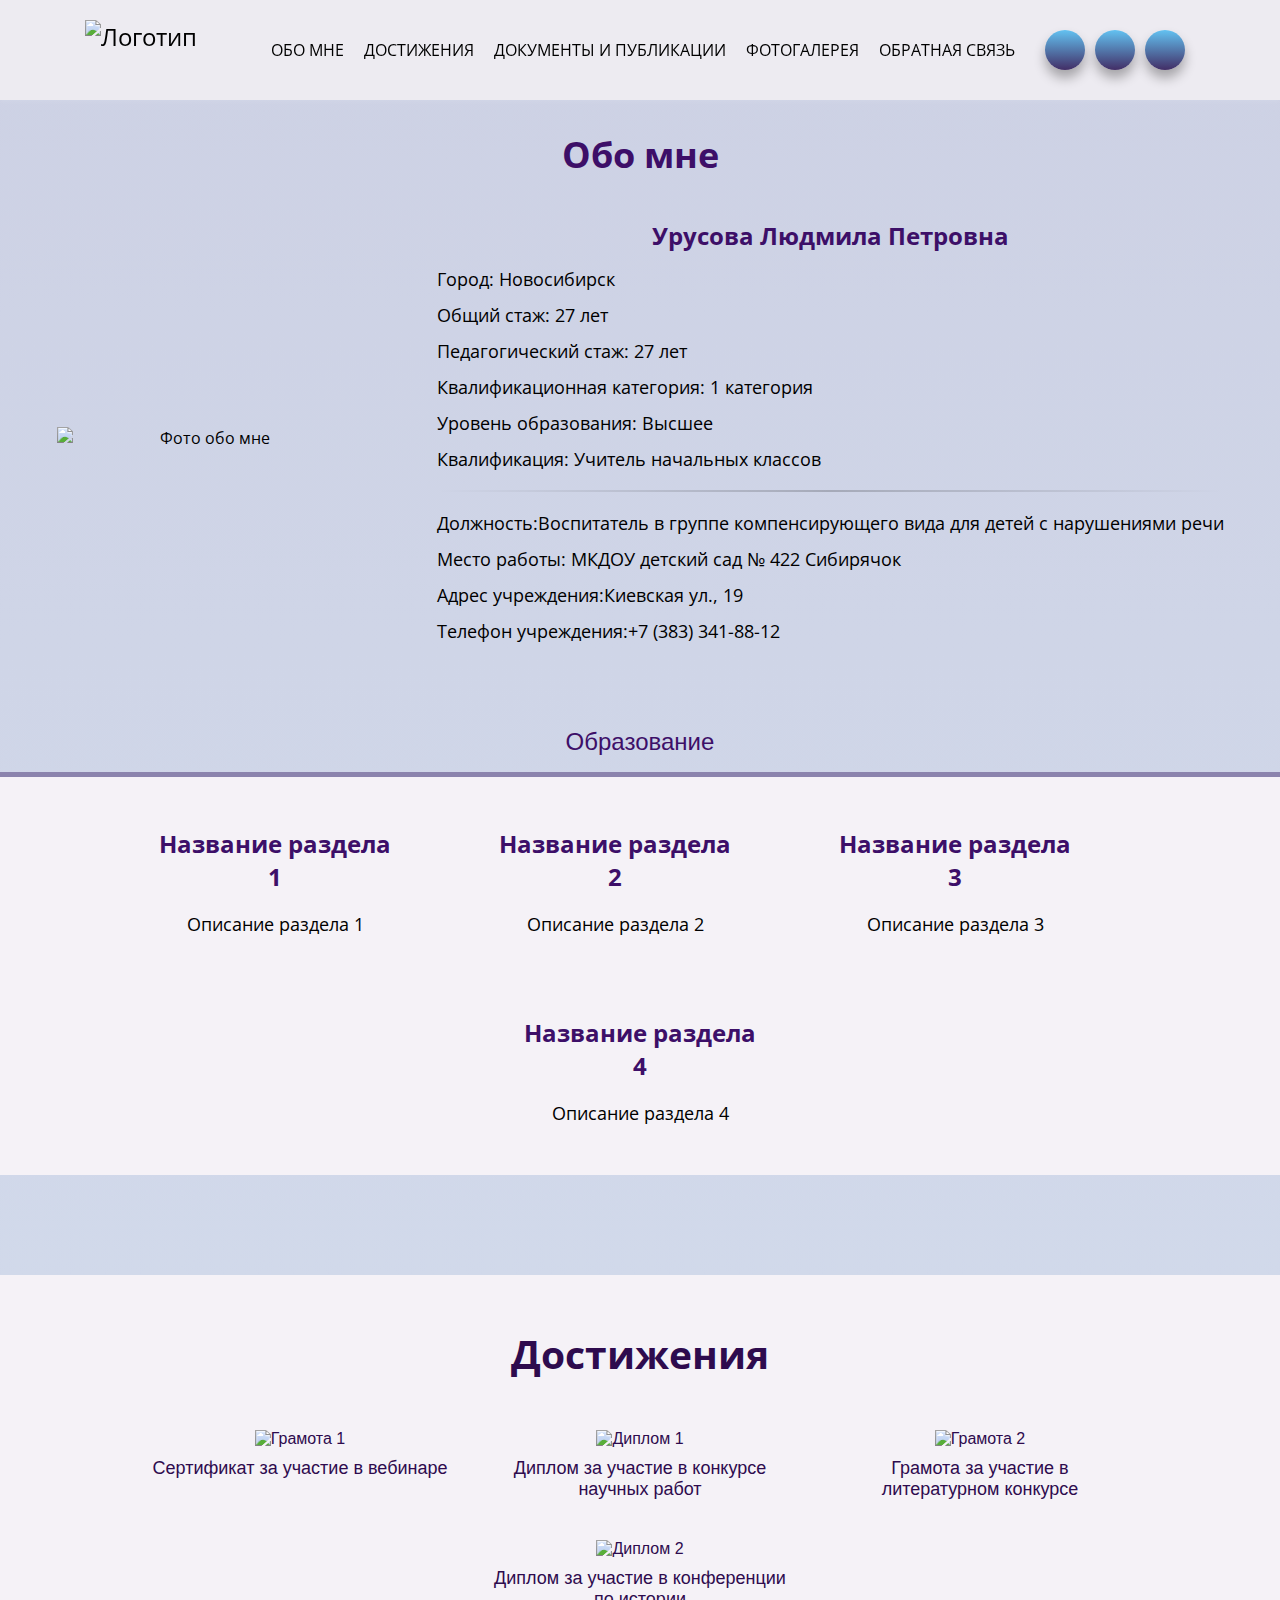
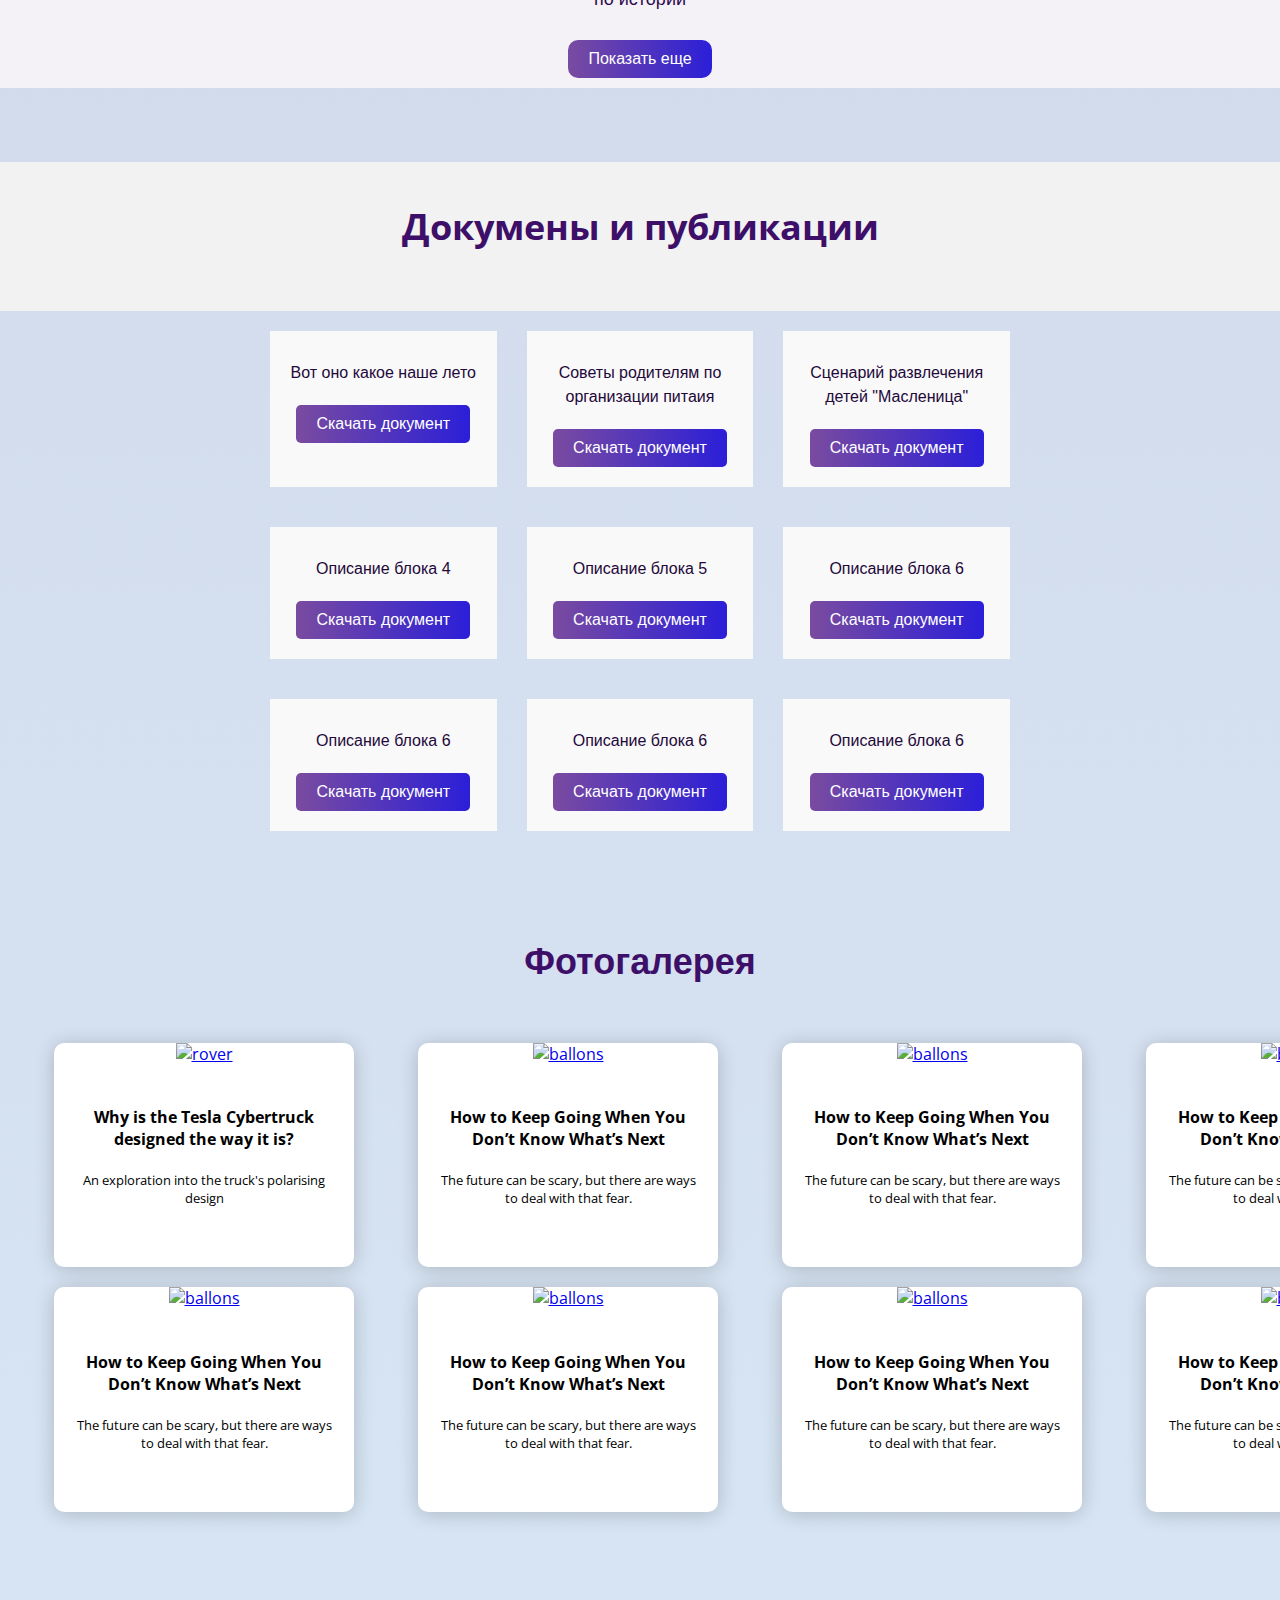
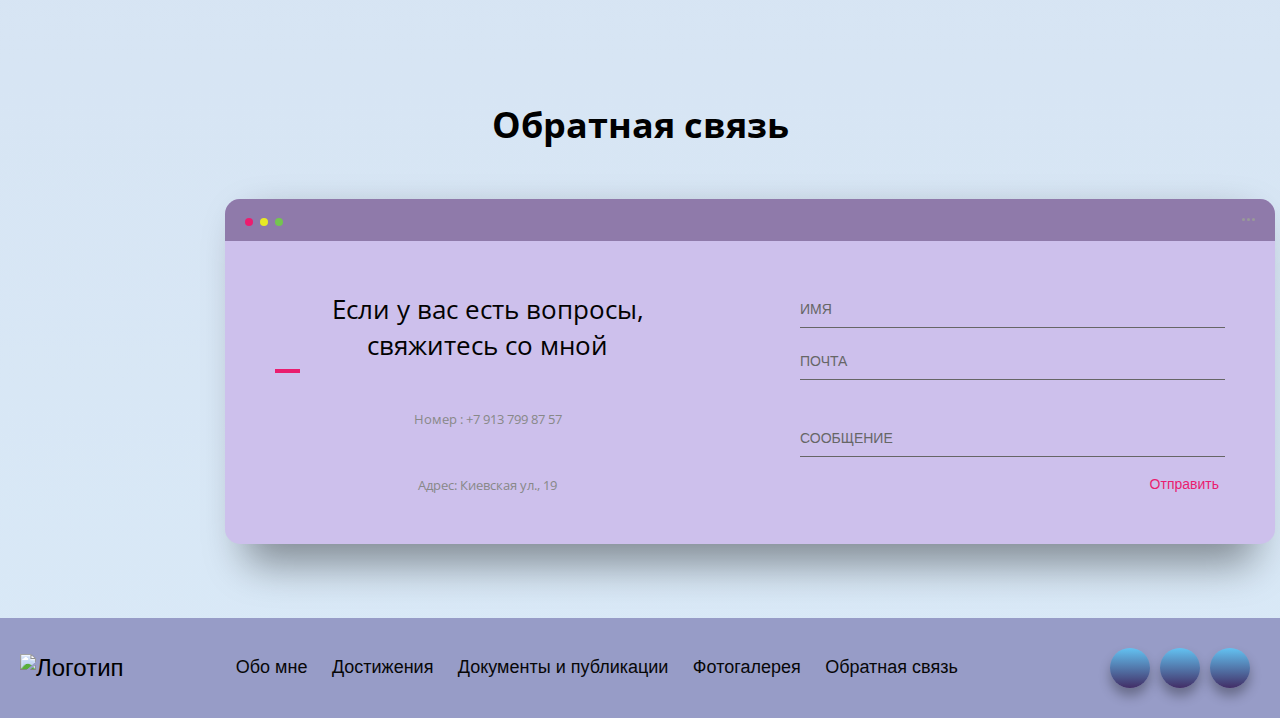
==== index.html @ 22bccd55 "Add files via upload" ====
<!DOCTYPE html>
<html>
<head>

  <meta charset="UTF-8">
  <meta http-equiv="X-UA-Compatible" content="IE=edge">
  <meta name="viewport" content="width=device-width, initial-scale=1.0">
  
 <title>Персональный сайт</title>
 <link rel="stylesheet" type="text/css" href="style.css">

 <script src="//ajax.googleapis.com/ajax/libs/jquery/1.10.1/jquery.min.js"></script>
 <script type="text/javascript" src="http://code.jquery.com/jquery-latest.js"></script>
 <script type="text/javascript" src="script.js"></script>

 <script src="https://kit.fontawesome.com/5cc2adbf9f.js" crossorigin="anonymous"></script>

 <link href="https://fonts.googleapis.com/css2?family=Open+Sans:wght@600&display=swap" rel="stylesheet">                      
 <link href="https://fonts.googleapis.com/css2?family=Open+Sans:wght@300&display=swap" rel="stylesheet">

 

</head>
<body>

  <header>
    <div class="container"> 
      <div class="logo"> 
        <img src="img/logo.png" alt="Логотип"> 
      </div> 
      <nav> 
        <a href="#about">ОБО МНЕ</a> 
        <a href="#achievements">ДОСТИЖЕНИЯ</a> 
        <a href="#documents">ДОКУМЕНТЫ И ПУБЛИКАЦИИ</a> 
        <a href="#gallery">ФОТОГАЛЕРЕЯ</a> 
        <a href="#feedback">ОБРАТНАЯ СВЯЗЬ</a> 
        <div class="social-links">
          <a href="https://wa.me/79513719538" target="_blank"><i class="fa-brands fa-whatsapp"></i></a>
          <a href="https://vk.com/club216958926" target="_blank"><i class="fa fa-vk"></i></a>
          <a href="https://t.me/ElinaUrusova" target="_blank"><i class="fa fa-telegram"></i></a>
          
        </div>
      </nav> 
    </div>
    
  </header>

  <script>
   window.addEventListener('scroll', function() {
  var scrollPosition = window.scrollY;
  
  // получаем все пункты меню
  var navLinks = document.querySelectorAll('nav a');
  
  // для каждого пункта меню проверяем, находится ли соответствующая секция на экране
  navLinks.forEach(function(link) {
    var section = document.querySelector(link.hash);
    
    if (section.offsetTop <= scrollPosition && section.offsetTop + section.offsetHeight > scrollPosition) {
      link.classList.add('active');
    } else {
      link.classList.remove('active');
    }
  });
});
  </script>






<section id="about" class="about-me">
  <h2>Обо мне</h2>
  <div class="about-me-content">
    <img src="img/face.jpg" alt="Фото обо мне">
    <div class="about-me-text">
    <h1>Урусова Людмила Петровна</h1>
    <p>Город: Новосибирск</p>
    <p>Общий стаж: 27 лет</p>
    <p>Педагогический стаж: 27 лет </p>
    <p>Квалификационная категория: 1 категория </p>
    <p>Уровень образования: Высшее</p>
    <p>Квалификация: Учитель начальных классов</p>
    <hr>
    <p>Должность:Воспитатель в группе компенсирующего вида для детей с нарушениями речи</p>
    <p>Место работы: МКДОУ детский сад № 422 Сибирячок </p>
    <p>Адрес учреждения:Киевская ул., 19</p>
    <p>Телефон учреждения:+7 (383) 341-88-12</p>
   
  </div>
  </div>

<br><br><br><p><font size="5" align="center" color="3d0f68">Образование</font></p>
<section id="education" class="education">
  <div class="education__item">
    <h2>Название раздела 1</h2>
    <p>Описание раздела 1</p>
  </div>
  <div class="education__arrow">
   
    <i class="fas fa-angle-double-right"></i>
    
  </div>
  <div class="education__item">
    <h2>Название раздела 2</h2>
    <p>Описание раздела 2</p>
  </div>
  <div class="education__arrow">
    <i class="fas fa-angle-double-right"></i>
  </div>
  <div class="education__item">
    <h2>Название раздела 3</h2>
    <p>Описание раздела 3</p>
  </div>
  <div class="education__arrow">
    <i class="fas fa-angle-double-right"></i>
  </div>
  <div class="education__item">
    <h2>Название раздела 4</h2>
    <p>Описание раздела 4</p>
  </div>
</section>
   </div>
</section>

<section id="achievements" class="achievements">
  <div class="achievements">
    <h2>Достижения</h2>
    <div class="certificates">
      <div class="certificate">
        <img src="img/svid.png" alt="Грамота 1">
        <p>Сертификат за участие в вебинаре</p>
      </div>
      <div class="certificate">
        <img src="img/svid8.jpg" alt="Диплом 1"">
        <p>Диплом за участие в конкурсе научных работ</p>
      </div>
      <div class="certificate">
        <img src="img/svid3.jpg" alt="Грамота 2">
        <p>Грамота за участие в литературном конкурсе</p>
      </div>
      <div class="certificate">
        <img src="img/svid3.jpg" alt="Диплом 2">
        <p>Диплом за участие в конференции по истории</p>
      </div>
    </div>
  </div>
  <div class="container_for_tab">
    <div class="but_for_tab">Показать еще</div>
    <div class="hidden_block tab_content">
      <div class="certificates">
        <div class="certificate">
          <img src="img/svid1.jpg" alt="Грамота 1">
          <p>Грамота за участие в олимпиаде по математике</p>
        </div>
        <div class="certificate">
          <img src="img/svid2.jpg" alt="Диплом 1">
          <p>Диплом за участие в конкурсе научных работ</p>
        </div>
        <div class="certificate">
          <img src="img/svid3.jpg" alt="Грамота 2">
          <p>Грамота за участие в литературном конкурсе</p>
        </div>
        <div class="certificate">
          <img src="img/svid3.jpg" alt="Диплом 2">
          <p>Диплом за участие в конференции по истории</p>
        </div>
      </div>
    </div>
  </div>

  <script>
    function tab(but_tab, hidden_block_tab) {
  /*проверяем на событие нажатия на кнопку которыю вы передаёте в качестве параметра*/
but_tab.addEventListener("click", function() {
      /*если у блока с контентом есть класс "hidden_block"*/
    if(hidden_block_tab.classList.contains('hidden_block')) {
          /*удаляем класс "hidden_block"*/
        hidden_block_tab.classList.remove('hidden_block');
          /*ставим класс "visible_block"*/
        hidden_block_tab.classList.add('visible_block');
    }
      /*если у блока с контентом есть класс "visible_block"*/
    else if(hidden_block_tab.classList.contains('visible_block')) {
        hidden_block_tab.classList.remove('visible_block');
        hidden_block_tab.classList.add('hidden_block');
    }
}); 
}

/*находим элемент кнопку*/
var download_more = document.querySelector('.container_for_tab .but_for_tab');
/*находим элемент блока со скрытым контентом*/
var hidden_list = document.querySelector('.container_for_tab .tab_content');

/*запускаем функцию и передаём в неё параметры*/
tab(download_more, hidden_list);
  </script>

<script>
  const toggleButton = document.querySelector('.but_for_tab');
const tabContent = document.querySelector('.tab_content');

toggleButton.addEventListener('click', () => {
  if (tabContent.style.display === 'none') {
    tabContent.style.display = 'block';
    toggleButton.textContent = 'Скрыть';
  } else {
    tabContent.style.display = 'none';
    toggleButton.textContent = 'Показать ещё';
  }
});
</script>

</section>


<section id="documents" class="documents">
  <div class="header">
    <h2><font color="#3d0f68">Докумены и публикации</font></h2>
   </div>
   <div class="content">
    <div class="block">
     <h2><i class="fa fa-file-text"></i></h2>
     <p>Вот оно какое наше лето</p>
     <a href="doc/Вот оно какое наше лето.doc">Скачать документ</a>
    </div>
    <div class="block">
     <h2><i class="fa fa-file-text"></i></h2>
     <p>Советы родителям по организации питаия</p>
     <a href="doc/Советы родителям по организации питания детей..doc">Скачать документ</a>
    </div>
    <div class="block">
     <h2><i class="fa fa-file-text"></i></h2>
     <p>Сценарий развлечения детей "Масленица"</p>
     <a href="doc/Сценарий развлечения в старшей группе.docx">Скачать документ</a>
    </div>
    <div class="block">
     <h2><i class="fa fa-file-text"></i></h2>
     <p>Описание блока 4</p>
     <a href="#">Скачать документ</a>
    </div>
    <div class="block">
     <h2><i class="fa fa-file-text"></i></h2>
     <p>Описание блока 5</p>
     <a href="#">Скачать документ</a>
    </div>
    <div class="block">
     <h2><i class="fa fa-file-text"></i></h2>
     <p>Описание блока 6</p>
     <a href="#">Скачать документ</a>
    </div>
    <div class="block">
      <h2><i class="fa fa-file-text"></i></h2>
      <p>Описание блока 6</p>
      <a href="#">Скачать документ</a>
     </div>
     <div class="block">
      <h2><i class="fa fa-file-text"></i></h2>
      <p>Описание блока 6</p>
      <a href="#">Скачать документ</a>
     </div>
     <div class="block">
      <h2><i class="fa fa-file-text"></i></h2>
      <p>Описание блока 6</p>
      <a href="#">Скачать документ</a>
     </div>
   </div>
</section>






<section id="gallery" class="gallery">
  <h2><font color="3d0f68">Фотогалерея</font></h2>
  <div class="container">
    <div class="card">
      <div class="card-header">
        <a href="/pages/gallery.html"> <img src="https://c0.wallpaperflare.com/preview/483/210/436/car-green-4x4-jeep.jpg" alt="rover" /></a>
      </div>
      <div class="card-body">
        <h4>
          Why is the Tesla Cybertruck designed the way it
          is?
        </h4>
        <p>
          An exploration into the truck's polarising design
        </p>
        
      </div>
    </div>
    <div class="card">
      <div class="card-header">
        <a href="/pages/gallery1.html"><img src="https://www.newsbtc.com/wp-content/uploads/2020/06/mesut-kaya-LcCdl__-kO0-unsplash-scaled.jpg" alt="ballons" /></a>
      </div>
      <div class="card-body">
        <h4>
          How to Keep Going When You Don’t Know What’s Next
        </h4>
        <p>
          The future can be scary, but there are ways to
          deal with that fear.
        </p>
        
      </div>
    </div>
    <div class="card">
      <div class="card-header">
        <a href="/pages/gallery2.html"><img src="https://www.newsbtc.com/wp-content/uploads/2020/06/mesut-kaya-LcCdl__-kO0-unsplash-scaled.jpg" alt="ballons" /></a>
      </div>
      <div class="card-body">
        <h4>
          How to Keep Going When You Don’t Know What’s Next
        </h4>
        <p>
          The future can be scary, but there are ways to
          deal with that fear.
        </p>
        
      </div>
    </div>
    <div class="card">
      <div class="card-header">
        <a href="/pages/gallery3.html"><img src="https://www.newsbtc.com/wp-content/uploads/2020/06/mesut-kaya-LcCdl__-kO0-unsplash-scaled.jpg" alt="ballons" /></a>
      </div>
      <div class="card-body">
        <h4>
          How to Keep Going When You Don’t Know What’s Next
        </h4>
        <p>
          The future can be scary, but there are ways to
          deal with that fear.
        </p>
        
      </div>
    </div>
    <div class="card">
      <div class="card-header">
        <a href="/pages/gallery4.html"><img src="https://www.newsbtc.com/wp-content/uploads/2020/06/mesut-kaya-LcCdl__-kO0-unsplash-scaled.jpg" alt="ballons" /></a>
      </div>
      <div class="card-body">
        <h4>
          How to Keep Going When You Don’t Know What’s Next
        </h4>
        <p>
          The future can be scary, but there are ways to
          deal with that fear.
        </p>
        
      </div>
    </div>
    <div class="card">
      <div class="card-header">
        <a href="/pages/gallery5.html"><img src="https://www.newsbtc.com/wp-content/uploads/2020/06/mesut-kaya-LcCdl__-kO0-unsplash-scaled.jpg" alt="ballons" /></a>
      </div>
      <div class="card-body">
        <h4>
          How to Keep Going When You Don’t Know What’s Next
        </h4>
        <p>
          The future can be scary, but there are ways to
          deal with that fear.
        </p>
        
      </div>
    </div>
    <div class="card">
      <div class="card-header">
        <a href="/pages/gallery6.html"><img src="https://www.newsbtc.com/wp-content/uploads/2020/06/mesut-kaya-LcCdl__-kO0-unsplash-scaled.jpg" alt="ballons" /></a>
      </div>
      <div class="card-body">
        <h4>
          How to Keep Going When You Don’t Know What’s Next
        </h4>
        <p>
          The future can be scary, but there are ways to
          deal with that fear.
        </p>
      </div>
    </div>
    <div class="card">
      <div class="card-header">
        <a href="/pages/gallery7.html"><img src="https://www.newsbtc.com/wp-content/uploads/2020/06/mesut-kaya-LcCdl__-kO0-unsplash-scaled.jpg" alt="ballons" /></a>
      </div>
      <div class="card-body">
        <h4>
          How to Keep Going When You Don’t Know What’s Next
        </h4>
        <p>
          The future can be scary, but there are ways to
          deal with that fear.
        </p>
      </div>
    </div>
</section>


 

<section id="feedback">
  <h2><font face="Open Sans">Обратная связь</font> </h2>
  <div class="background">
    <div class="container">
      <div class="screen">
        <div class="screen-header">
          <div class="screen-header-left">
            <div class="screen-header-button close"></div>
            <div class="screen-header-button maximize"></div>
            <div class="screen-header-button minimize"></div>
          </div>
          <div class="screen-header-right">
            <div class="screen-header-ellipsis"></div>
            <div class="screen-header-ellipsis"></div>
            <div class="screen-header-ellipsis"></div>
          </div>
        </div>
        <div class="screen-body">
          <div class="screen-body-item left">
            <div class="app-title">
              <span>Если у вас есть вопросы, свяжитесь со мной</span>
            </div>
            <div class="app-contact">Номер : +7 913 799 87 57</div>
            <div class="app-contact">Адрес: Киевская ул., 19</div>
          </div>
          
          <div class="screen-body-item">
            <div class="app-form">
              <div class="app-form-group">
                <input class="app-form-control" placeholder="Имя" name="name">
              </div>
              <div class="app-form-group">
                <input class="app-form-control" placeholder="Почта" name="email">
              </div>
              <div class="app-form-group message">
                <input class="app-form-control" placeholder="Сообщение" name="massage">
              </div>
              <form method="post" action="sendmail.php">
              <div class="app-form-group buttons">
                <button class="app-form-button">Отправить</button>
              </div>
            </form>
            </div>
          </div>
        </div>
      </div>
      </div>
    </div>
 </section>


  
   <footer> 
    <div class="logo"> 
      <img src="img/logo.png" alt="Логотип"> 
    </div> 
    <div class="links"> 
      <a href="#about">Обо мне</a> 
      <a href="#achievements">Достижения</a> 
      <a href="#documents">Документы и публикации</a> 
      <a href="#gallery">Фотогалерея</a> 
      <a href="#feedback">Обратная связь</a> 
    </div> 
    <div class="social-links"> 
      <a href="https://wa.me/79513719538" target="_blank"><i class="fa-brands fa-whatsapp"></i></a>
      <a href="https://vk.com/club216958926" target="_blank"><i class="fa fa-vk"></i></a>
      <a href="https://t.me/ElinaUrusova" target="_blank"><i class="fa fa-telegram"></i></a>
      
    </div> 
  </footer>
  

  
  
 
  


  
 </body>
 </html>
---- style.css ----
*{
  scroll-behavior: smooth;
}
body {
  font-family: Arial, sans-serif;
  margin: 0;
  padding: 0;
  font-size: 16px;
  background: linear-gradient(0deg, #d9e9f7, #cdd1e4);
 
 }







 
.container {
  max-width: 2000px;
  margin: 0 auto;
  POSITION: ABSOLUT
}
header {
  padding: 20px;
  background-color: #edebf1;
  box-shadow: 0 2px 4px rgba(255, 255, 255, 0.1);
  position: fixed;
  display: flex;
  justify-content: space-between;
   align-items: center;
  top: 0;
  left: 0;
  right: 0;
  z-index: 1;
}

.logo {
  float: left;
  font-size: 24px;
}

nav {
  display: flex;
  align-items: center;
}

nav a {
  display: inline-block;
  padding: 0 10px;
  color: #000000;
  text-decoration: none;
  transition: color .3s ease;
}

nav a:hover
 {
  background-color: #bfd6df;
  padding: 7px;
  cursor: pointer;
}

.active {
 background-color: #8b83ad;
 padding: 7px;
 color: #000000;
}


.social-links {
  display: flex;
  align-items: center;
  padding: 0;
  list-style: none;
  margin: 10px;
 
}

.social-links a {
  color: #ffffff;
  font-size: 1.5rem;
  margin-left: 10px;
  display: flex;
  justify-content: center;
  align-items: center;
  width: 40px;
  height: 40px;

  box-sizing: border-box;
  border-radius: 50%;
  text-decoration:none;
    box-shadow: 0 8px 12px rgba(0,0,0,0.3);
    background: linear-gradient(0deg, #422e66, #63c2f1);
    transition: .5s;
  
}

.social-links a:hover {
  color: #000000;
}

@media (max-width: 768px) {
  .container {
    flex-direction: column;
  }
  nav {
    margin-top: 20px;
  }
}

 section {
  
  padding: 10px 0;
  text-align: center;
 }



 h2 {
  font-size: 36px;
  margin-bottom: 50px;
  
 

 }

 ul {
  margin: 0;
  padding: 0;
  list-style: none;
 }
 ul li {
  display: inline-block;
  margin-right: 20px;
 }
 ul li a {
  display: block;
  width: 200px;
  height: 200px;
  background-color: #fff;
  line-height: 200px;
  color: #000;
  text-decoration: none;
  box-shadow: 0 0 10px rgba(0,0,0,.1);
  border-radius: 50%;
  transition: box-shadow .3s ease;
 }
 ul li a:hover {
  box-shadow: 0 0 20px rgba(0, 0, 0, 0.2);
 }

 .about-me {
  padding: 100px 0;
  text-align: center;
  
}



.about-me h2 {
  font-family: 'Open Sans', sans-serif;
  font-size: 36 px;
  margin-bottom: 40px;
  color: #3d0f68;
  
}
hr {
  background-image: linear-gradient(to right, transparent, rgba(0, 0, 0, 0.2), transparent);
  border: 0;
  height: 2px;
  margin: 22px 0 22px 0;box-sizing:
  content-box;
  display: block;
  }

.about-me-content {
  font-family: 'Open Sans', sans-serif;
  display: flex;
  justify-content: center;
  align-items: center;
}

.about-me-content img {
  margin-right: 80px;
  width: 300px;
}

.about-me-text h1 {
  font-size: 24px;
  color: #3d0f68;
  margin-top: 0;
  text-align: center;
  font-family: 'Open Sans', sans-serif;
}

.about-me-text h2 {
  font-size: 20px;
  margin-top: 0;
  text-align: center;
  font-family: 'Open Sans', sans-serif;
}

.about-me-text p {
  font-size: 18px;
  color: #000000;
  line-height: 1;
  text-align: left;
  font-family: 'Open Sans', sans-serif;
 
}


.education {
  
  background-size: 1500%;
  background-color: #f5f2f7;
  border-top: 5px solid #8b83ad;
  display: flex;
  justify-content: center;
  align-items: center;
  flex-wrap: wrap;
  padding: 10px;
  font-family: 'Open Sans', sans-serif;
}
 
.education__item {
  
  width: 250px;
  margin: 20px;
  text-align: center;
  font-family: 'Open Sans', sans-serif;
  
}
.education__arrow {
  width: 50px;
  height: 50px;
  display: flex;
  justify-content: center;
  align-items: center;
}
.education__arrow i {
  width: 30px;
  height: 30px;
}
.education h2 {
  font-size: 24px;
  margin-bottom: 10px;
  font-family: 'Open Sans', sans-serif;
}
.education p {
  font-size: 18px;
  line-height: 1.5;
  font-family: 'Open Sans', sans-serif;
}


.achievements {
  color: #2e0b4e;
  background-color: #f5f2f7;
  padding: 10px;
}

.achievements h2 {
  text-align: center;
  font-size: 39px;
  margin-bottom: 30px;
  font-family: 'Open Sans', sans-serif;
}

.certificates {
  display: flex;
  flex-wrap: wrap;
  justify-content: center;
  
  
}

.certificate {
  
  background-color: #f5f2f7;
  width: 300px;
  margin: 20px;
  text-align: center;
  
}

.certificate img {
  width: 100%;
  height: auto;
  margin-bottom: 10px;
  
}

.certificate p {
  font-size: 18px;
  margin: 0;
  
}

.but_for_tab {
  width: fit-content;
  margin: auto;
  display: flex;
  flex-direction: row;
  padding: 10px 20px;
 color: #ffffff;
 background: linear-gradient(90deg, hsl(273, 36%, 46%), #2b1fd8);
  border-radius: 10px;
  cursor: pointer;
}
.hidden_block {
  display: none;
}
.visible_block .certificate {
  
  width: 300px;
  margin: 20px;
  text-align: center;
}
.certificates {
  display: flex;
  flex-wrap: wrap;
  justify-content: center;
}

.certificate {
  width: 300px;
  margin: 20px;
  text-align: center;
}

.certificate img {
  width: 100%;
  height: auto;
  margin-bottom: 10px;
}

.certificate p {
  font-size: 18px;
  margin: 0;
}







.header {
  background-color: #f2f2f2;
  padding: 10px;
  text-align: center;
  margin-top: 5%;
  font-family: 'Open Sans', sans-serif;
 }
 .header h1 {
  margin: 0;
  font-size: 36px;
  font-weight: normal;
  font-family: 'Open Sans', sans-serif;
  
 }
 .content {
  color: #23083a;
  display: flex;
  flex-wrap: wrap;
  justify-content: space-between;
  padding: 20px;
  margin-left: 250px;
  margin-right: 250px;
 }
 .block {
  width: calc(33.33% - 20px);
  margin-bottom: 40px;
  background-color: #f9f9f9;
  padding: 20px;
  box-sizing: border-box;
 }
 .block h2 {
  margin: 0;
  font-size: 24px;
  font-weight: normal;
  margin-bottom: 10px;
 }
 .block p {
  margin: 0;
  font-size: 16px;
  line-height: 1.5;
  margin-bottom: 20px;
 }
 .block a {
  display: inline-block;
  padding: 10px 20px;
  background: linear-gradient(90deg, hsl(273, 36%, 46%), #2b1fd8);
  color: #fff;
  text-decoration: none;
  border-radius: 5px;
  transition: background-color 0.2s;
 }
 .block a:hover {
  background-color: #a9a8eb;
 }

















 @import url("https://fonts.googleapis.com/css2?family=Roboto&display=swap");
* {
  box-sizing: border-box;
 
}

.container {
 
  font-family: 'Open Sans', sans-serif;
  display: flex;
  width: 1500px;
  justify-content: space-evenly;
  flex-wrap: wrap;
}
.card {
  margin: 10px;
  background-color: #fff;
  border-radius: 10px;
  box-shadow: 0 2px 20px rgba(0, 0, 0, 0.2);
  overflow: hidden;
  width: 300px;
}
.card-header img {
  width: 100%;
  height: 200px;
  object-fit: cover;
}
.card-body {
  font-family: 'Open Sans', sans-serif;
  display: flex;
  flex-direction: column;
  justify-content: center;
  align-items: flex-start;
  padding: 20px;
  min-height: 150px;
}

.tag {
  background: #cccccc;
  border-radius: 50px;
  font-size: 12px;
  margin: 0;
  color: #fff;
  padding: 2px 10px;
  text-transform: uppercase;
  cursor: pointer;
}


.card-body p {
  font-family: 'Open Sans', sans-serif;
  font-size: 13px;
  margin: 0 0 40px;
}




#feedback {
  margin-top: 10%;
  margin-bottom: 5%;
}

.screen {
  position: relative;
  background: #cdc0ec;
  border-radius: 15px;
  width: 70%;
}

.screen:after {
  content: '';
  display: block;
  position: absolute;
  top: 0;
  left: 20px;
  right: 20px;
  bottom: 0;
  border-radius: 15px;
  box-shadow: 0 20px 40px rgba(0, 0, 0, .4);
  z-index: -1;
}

.screen-header {
  display: flex;
  align-items: center;
  padding: 10px 20px;
  background: #8f7aaa;
  border-top-left-radius: 15px;
  border-top-right-radius: 15px;
}

.screen-header-left {
  margin-right: auto;
}

.screen-header-button {
  display: inline-block;
  width: 8px;
  height: 8px;
  margin-right: 3px;
  border-radius: 8px;
  background: white;
}

.screen-header-button.close {
  background: #ed1c6f;
}

.screen-header-button.maximize {
  background: #e8e925;
}

.screen-header-button.minimize {
  background: #74c54f;
}

.screen-header-right {
  display: flex;
}

.screen-header-ellipsis {
  width: 3px;
  height: 3px;
  margin-left: 2px;
  border-radius: 8px;
  background: #999;
}

.screen-body {
  display: flex;
}

.screen-body-item {
  flex: 1;
  padding: 50px;
}

.screen-body-item.left {
  display: flex;
  flex-direction: column;
}

.app-title {
 
  display: flex;
  flex-direction: column;
  position: relative;
  color: #020202;
  font-size: 26px;
}

.app-title:after {
  content: '';
  display: block;
  position: absolute;
  left: 0;
  bottom: -10px;
  width: 25px;
  height: 4px;
  background: #ea1d6f;
}

.app-contact {
  margin-top: auto;
  font-size: 13px;
  color: #888;

}

.app-form-group {
  margin-bottom: 15px;
}

.app-form-group.message {
  margin-top: 40px;

}

.app-form-group.buttons {
  margin-bottom: 0;
  text-align: right;
}

.app-form-control {
  width: 100%;
  padding: 10px 0;
  background: none;
  border: none;
  border-bottom: 1px solid #666;
  color: #ddd;
  font-size: 14px;
  text-transform: uppercase;
  outline: none;
  transition: border-color .2s;
}

.app-form-control::placeholder {
  color: #666;
}

.app-form-control:focus {
  border-bottom-color: #ddd;
}

.app-form-button {
  background: none;
  border: none;
  color: #ea1d6f;
  font-size: 14px;
  cursor: pointer;
  outline: none;
}

.app-form-button:hover {
  color: #b9134f;
}


.dribbble {
  width: 20px;
  height: 20px;
  margin: 0 5px;
}

@media screen and (max-width: 520px) {
  .screen-body {
    flex-direction: column;
  }

  .screen-body-item.left {
    margin-bottom: 30px;
  }

  .app-title {
    flex-direction: row;
  }

  .app-title span {
    margin-right: 12px;
  }

  .app-title:after {
    display: none;
  }
}

@media screen and (max-width: 600px) {
  .screen-body {
    padding: 40px;
  }

  .screen-body-item {
    padding: 0;
  }
}







footer {
  background-color: #979cc7;
  display: flex;
  justify-content: space-between;
  align-items: center;
  padding: 20px;
}

.logo img {
  height: 50px;
}

.links a {
  margin-right: 20px;
  color: #070707;
  text-decoration: none;
  justify-content: space-between;
  font-size: 18px;
}
.links a:hover {
  text-decoration: underline;
}




::-webkit-scrollbar{
  display: none;
}
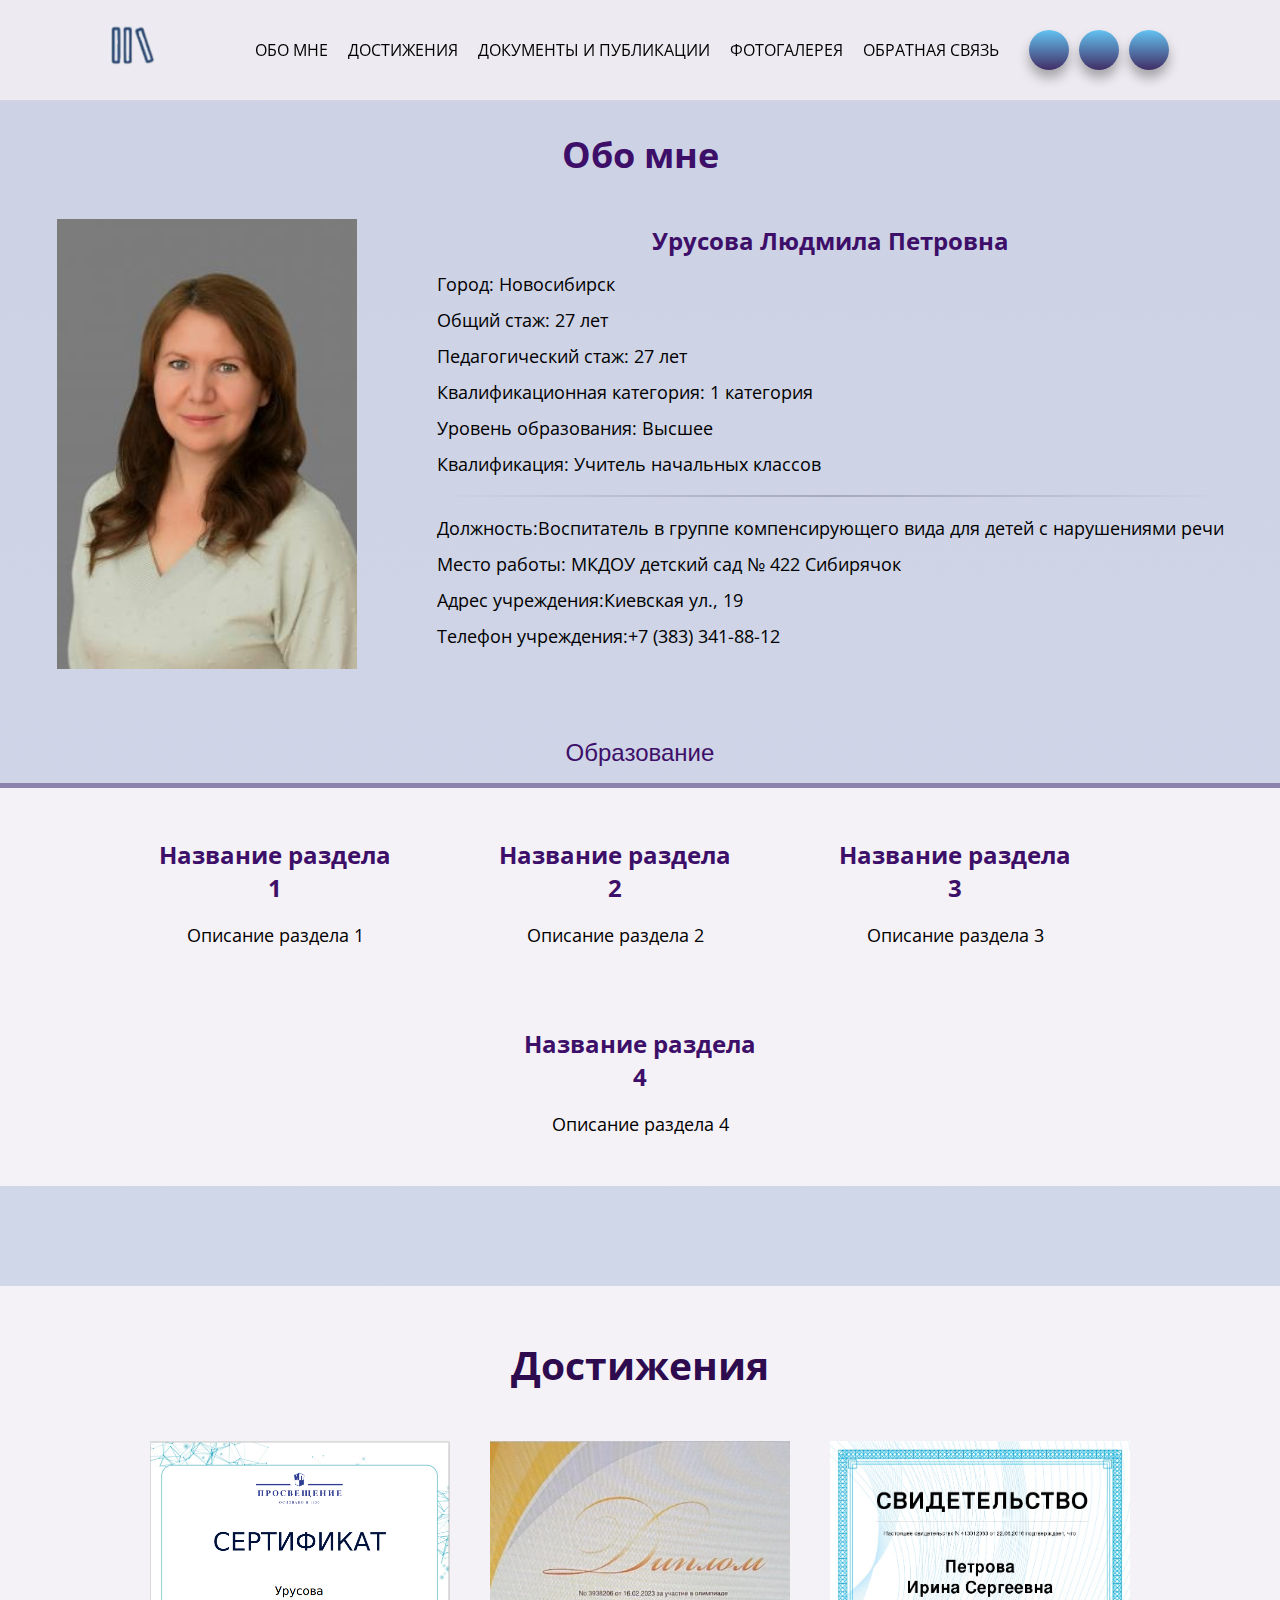
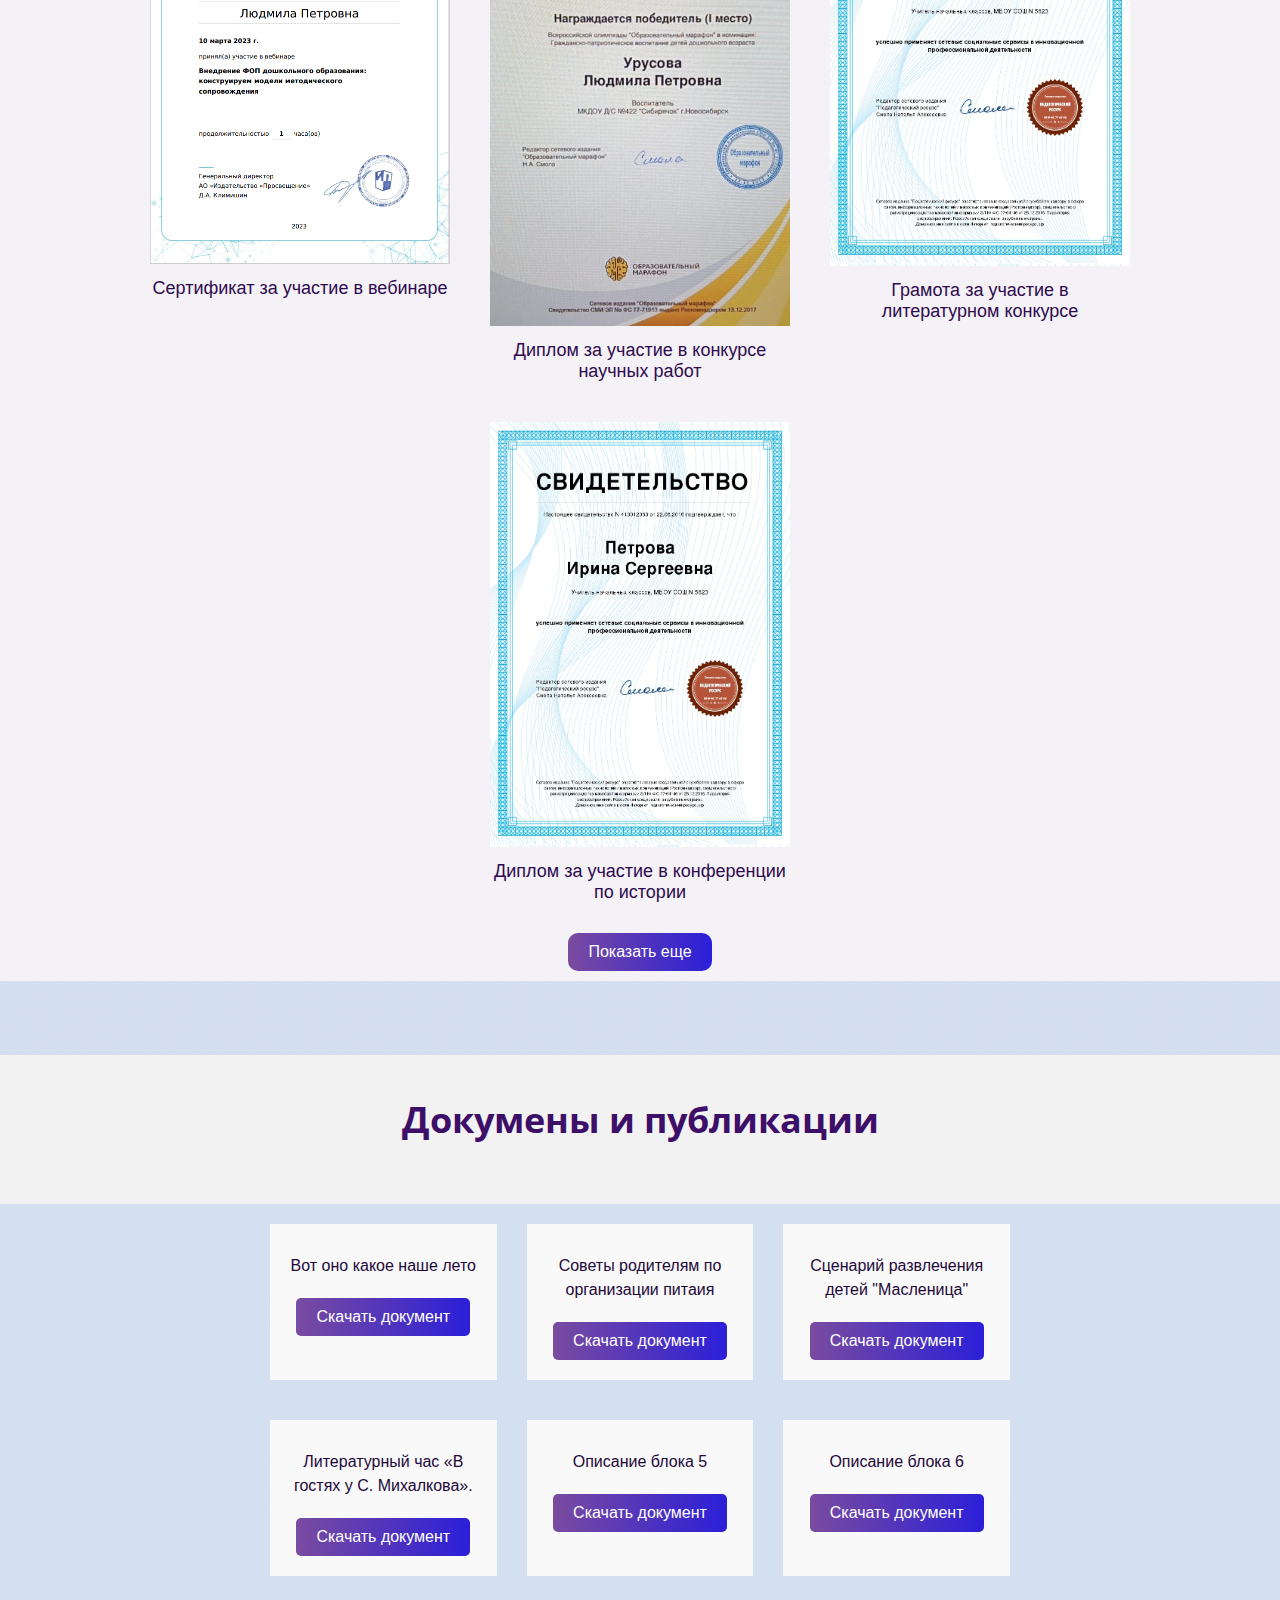
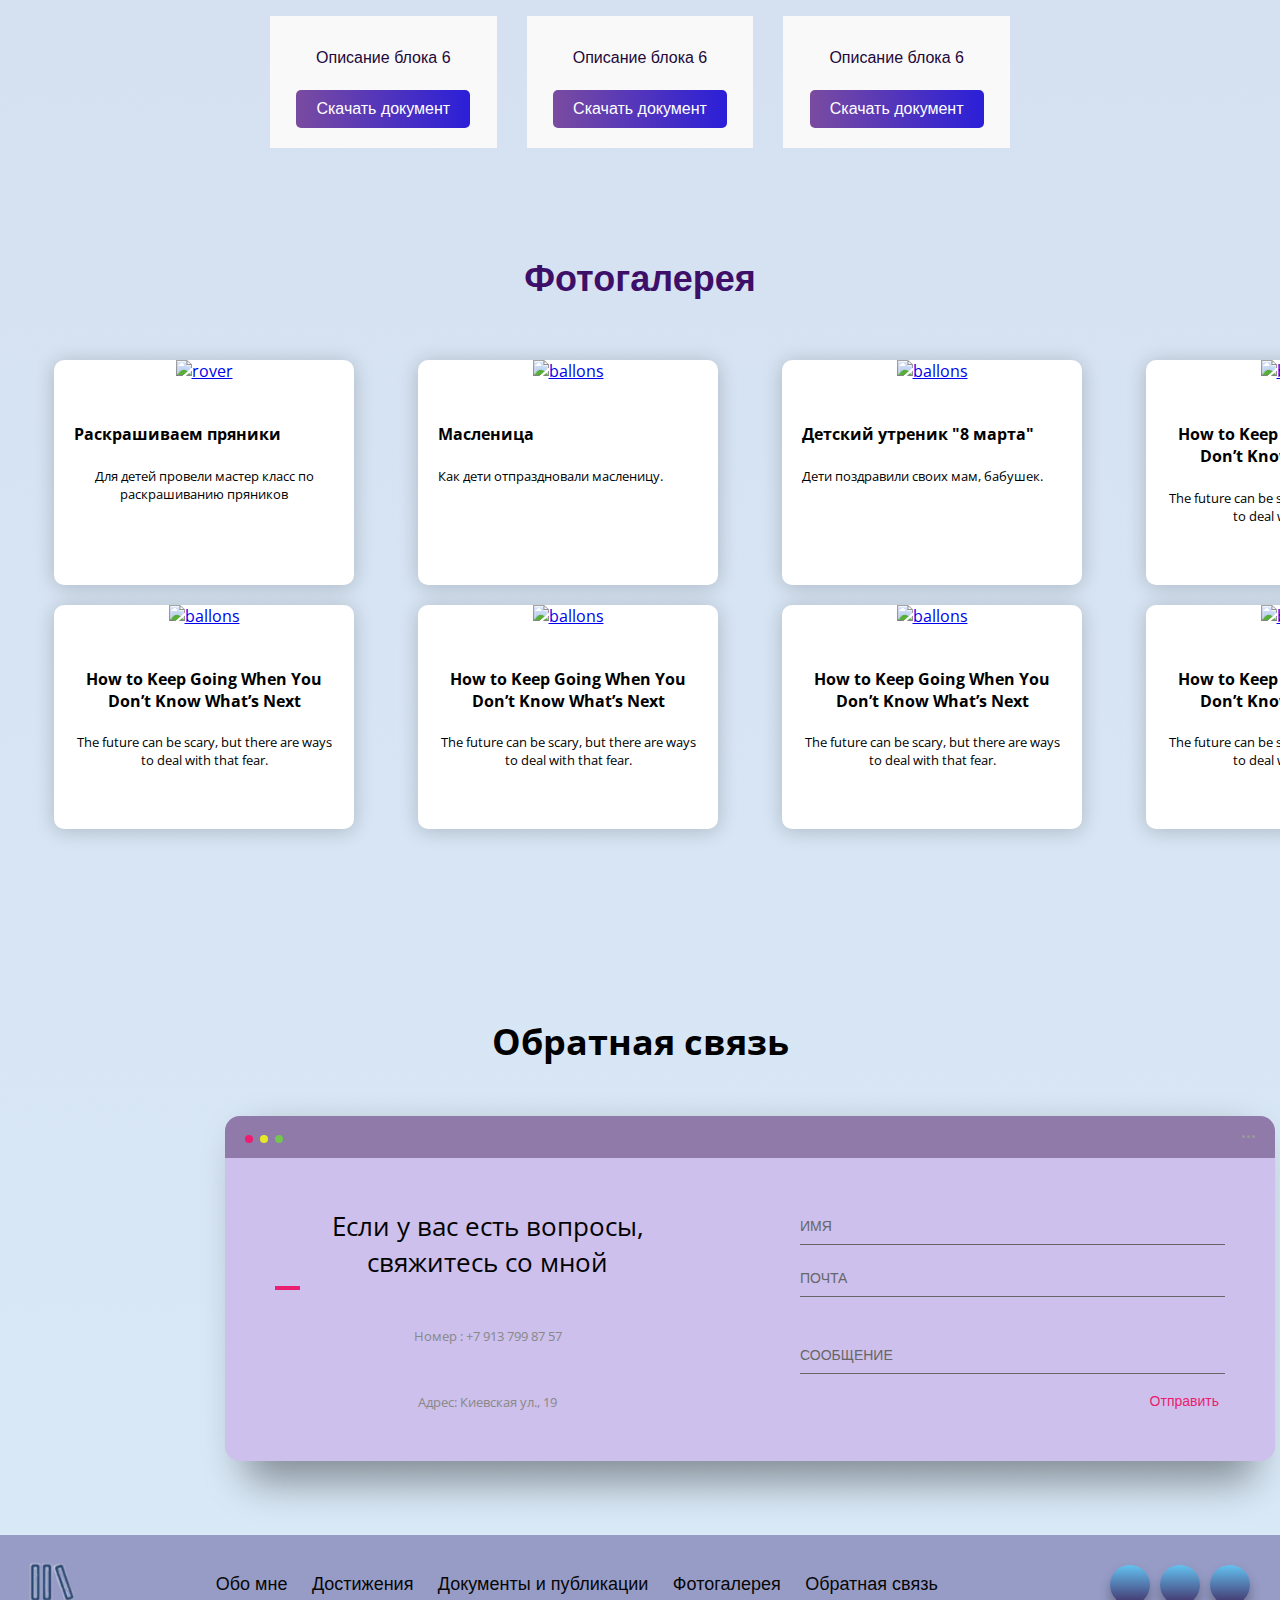
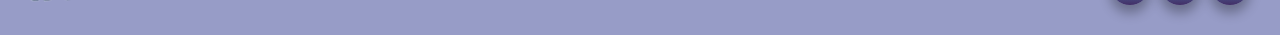
==== commit 2db62e0b: "Add files via upload" ====
--- a/index.html
+++ b/index.html
@@ -1,28 +1,19 @@
 <!DOCTYPE html>
 <html>
 <head>
-
   <meta charset="UTF-8">
   <meta http-equiv="X-UA-Compatible" content="IE=edge">
   <meta name="viewport" content="width=device-width, initial-scale=1.0">
-  
  <title>Персональный сайт</title>
  <link rel="stylesheet" type="text/css" href="style.css">
-
  <script src="//ajax.googleapis.com/ajax/libs/jquery/1.10.1/jquery.min.js"></script>
  <script type="text/javascript" src="http://code.jquery.com/jquery-latest.js"></script>
  <script type="text/javascript" src="script.js"></script>
-
  <script src="https://kit.fontawesome.com/5cc2adbf9f.js" crossorigin="anonymous"></script>
-
  <link href="https://fonts.googleapis.com/css2?family=Open+Sans:wght@600&display=swap" rel="stylesheet">                      
  <link href="https://fonts.googleapis.com/css2?family=Open+Sans:wght@300&display=swap" rel="stylesheet">
-
- 
-
 </head>
 <body>
-
   <header>
     <div class="container"> 
       <div class="logo"> 
@@ -38,11 +29,9 @@
           <a href="https://wa.me/79513719538" target="_blank"><i class="fa-brands fa-whatsapp"></i></a>
           <a href="https://vk.com/club216958926" target="_blank"><i class="fa fa-vk"></i></a>
           <a href="https://t.me/ElinaUrusova" target="_blank"><i class="fa fa-telegram"></i></a>
-          
         </div>
       </nav> 
     </div>
-    
   </header>
 
   <script>
@@ -65,11 +54,6 @@
 });
   </script>
 
-
-
-
-
-
 <section id="about" class="about-me">
   <h2>Обо мне</h2>
   <div class="about-me-content">
@@ -87,7 +71,6 @@
     <p>Место работы: МКДОУ детский сад № 422 Сибирячок </p>
     <p>Адрес учреждения:Киевская ул., 19</p>
     <p>Телефон учреждения:+7 (383) 341-88-12</p>
-   
   </div>
   </div>
 
@@ -98,9 +81,7 @@
     <p>Описание раздела 1</p>
   </div>
   <div class="education__arrow">
-   
     <i class="fas fa-angle-double-right"></i>
-    
   </div>
   <div class="education__item">
     <h2>Название раздела 2</h2>
@@ -188,7 +169,6 @@
     }
 }); 
 }
-
 /*находим элемент кнопку*/
 var download_more = document.querySelector('.container_for_tab .but_for_tab');
 /*находим элемент блока со скрытым контентом*/
@@ -212,9 +192,7 @@
   }
 });
 </script>
-
 </section>
-
 
 <section id="documents" class="documents">
   <div class="header">
@@ -238,8 +216,8 @@
     </div>
     <div class="block">
      <h2><i class="fa fa-file-text"></i></h2>
-     <p>Описание блока 4</p>
-     <a href="#">Скачать документ</a>
+     <p>Литературный час «В гостях у С. Михалкова».</p>
+     <a href="doc/михалков.docx">Скачать документ</a>
     </div>
     <div class="block">
      <h2><i class="fa fa-file-text"></i></h2>
@@ -269,32 +247,53 @@
    </div>
 </section>
 
-
-
-
-
-
 <section id="gallery" class="gallery">
   <h2><font color="3d0f68">Фотогалерея</font></h2>
   <div class="container">
     <div class="card">
       <div class="card-header">
-        <a href="/pages/gallery.html"> <img src="https://c0.wallpaperflare.com/preview/483/210/436/car-green-4x4-jeep.jpg" alt="rover" /></a>
-      </div>
-      <div class="card-body">
-        <h4>
-          Why is the Tesla Cybertruck designed the way it
-          is?
-        </h4>
-        <p>
-          An exploration into the truck's polarising design
+        <a href="gallery.html"> <img src="img/photo1.jpg" alt="rover" /></a>
+      </div>
+      <div class="card-body">
+        <h4>
+          Раскрашиваем пряники
+        </h4>
+        <p>
+          Для детей провели мастер класс по раскрашиванию пряников
         </p>
         
       </div>
     </div>
     <div class="card">
       <div class="card-header">
-        <a href="/pages/gallery1.html"><img src="https://www.newsbtc.com/wp-content/uploads/2020/06/mesut-kaya-LcCdl__-kO0-unsplash-scaled.jpg" alt="ballons" /></a>
+        <a href="gallery1.html"><img src="img/photo1.jpg" alt="ballons" /></a>
+      </div>
+      <div class="card-body">
+        <h4>
+          Масленица
+        </h4>
+        <p>
+        Как дети отпраздновали масленицу.
+        </p>
+      </div>
+    </div>
+    <div class="card">
+      <div class="card-header">
+        <a href="gallery2.html"><img src="https://www.newsbtc.com/wp-content/uploads/2020/06/mesut-kaya-LcCdl__-kO0-unsplash-scaled.jpg" alt="ballons" /></a>
+      </div>
+      <div class="card-body">
+        <h4>
+         Детский утреник "8 марта"
+        </h4>
+        <p>
+         Дети поздравили своих мам, бабушек.
+        </p>
+        
+      </div>
+    </div>
+    <div class="card">
+      <div class="card-header">
+        <a href="gallery3.html"><img src="https://www.newsbtc.com/wp-content/uploads/2020/06/mesut-kaya-LcCdl__-kO0-unsplash-scaled.jpg" alt="ballons" /></a>
       </div>
       <div class="card-body">
         <h4>
@@ -309,7 +308,7 @@
     </div>
     <div class="card">
       <div class="card-header">
-        <a href="/pages/gallery2.html"><img src="https://www.newsbtc.com/wp-content/uploads/2020/06/mesut-kaya-LcCdl__-kO0-unsplash-scaled.jpg" alt="ballons" /></a>
+        <a href="gallery4.html"><img src="https://www.newsbtc.com/wp-content/uploads/2020/06/mesut-kaya-LcCdl__-kO0-unsplash-scaled.jpg" alt="ballons" /></a>
       </div>
       <div class="card-body">
         <h4>
@@ -324,7 +323,7 @@
     </div>
     <div class="card">
       <div class="card-header">
-        <a href="/pages/gallery3.html"><img src="https://www.newsbtc.com/wp-content/uploads/2020/06/mesut-kaya-LcCdl__-kO0-unsplash-scaled.jpg" alt="ballons" /></a>
+        <a href="gallery5.html"><img src="https://www.newsbtc.com/wp-content/uploads/2020/06/mesut-kaya-LcCdl__-kO0-unsplash-scaled.jpg" alt="ballons" /></a>
       </div>
       <div class="card-body">
         <h4>
@@ -339,7 +338,7 @@
     </div>
     <div class="card">
       <div class="card-header">
-        <a href="/pages/gallery4.html"><img src="https://www.newsbtc.com/wp-content/uploads/2020/06/mesut-kaya-LcCdl__-kO0-unsplash-scaled.jpg" alt="ballons" /></a>
+        <a href="gallery6.html"><img src="https://www.newsbtc.com/wp-content/uploads/2020/06/mesut-kaya-LcCdl__-kO0-unsplash-scaled.jpg" alt="ballons" /></a>
       </div>
       <div class="card-body">
         <h4>
@@ -349,12 +348,11 @@
           The future can be scary, but there are ways to
           deal with that fear.
         </p>
-        
-      </div>
-    </div>
-    <div class="card">
-      <div class="card-header">
-        <a href="/pages/gallery5.html"><img src="https://www.newsbtc.com/wp-content/uploads/2020/06/mesut-kaya-LcCdl__-kO0-unsplash-scaled.jpg" alt="ballons" /></a>
+      </div>
+    </div>
+    <div class="card">
+      <div class="card-header">
+        <a href="gallery7.html"><img src="https://www.newsbtc.com/wp-content/uploads/2020/06/mesut-kaya-LcCdl__-kO0-unsplash-scaled.jpg" alt="ballons" /></a>
       </div>
       <div class="card-body">
         <h4>
@@ -364,41 +362,9 @@
           The future can be scary, but there are ways to
           deal with that fear.
         </p>
-        
-      </div>
-    </div>
-    <div class="card">
-      <div class="card-header">
-        <a href="/pages/gallery6.html"><img src="https://www.newsbtc.com/wp-content/uploads/2020/06/mesut-kaya-LcCdl__-kO0-unsplash-scaled.jpg" alt="ballons" /></a>
-      </div>
-      <div class="card-body">
-        <h4>
-          How to Keep Going When You Don’t Know What’s Next
-        </h4>
-        <p>
-          The future can be scary, but there are ways to
-          deal with that fear.
-        </p>
-      </div>
-    </div>
-    <div class="card">
-      <div class="card-header">
-        <a href="/pages/gallery7.html"><img src="https://www.newsbtc.com/wp-content/uploads/2020/06/mesut-kaya-LcCdl__-kO0-unsplash-scaled.jpg" alt="ballons" /></a>
-      </div>
-      <div class="card-body">
-        <h4>
-          How to Keep Going When You Don’t Know What’s Next
-        </h4>
-        <p>
-          The future can be scary, but there are ways to
-          deal with that fear.
-        </p>
       </div>
     </div>
 </section>
-
-
- 
 
 <section id="feedback">
   <h2><font face="Open Sans">Обратная связь</font> </h2>
@@ -450,8 +416,6 @@
     </div>
  </section>
 
-
-  
    <footer> 
     <div class="logo"> 
       <img src="img/logo.png" alt="Логотип"> 
@@ -464,21 +428,11 @@
       <a href="#feedback">Обратная связь</a> 
     </div> 
     <div class="social-links"> 
-      <a href="https://wa.me/79513719538" target="_blank"><i class="fa-brands fa-whatsapp"></i></a>
+      <a href="https://wa.me/79137998757" target="_blank"><i class="fa-brands fa-whatsapp"></i></a>
       <a href="https://vk.com/club216958926" target="_blank"><i class="fa fa-vk"></i></a>
-      <a href="https://t.me/ElinaUrusova" target="_blank"><i class="fa fa-telegram"></i></a>
-      
+      <a href="https://t.me/UrusovaLP" target="_blank"><i class="fa fa-telegram"></i></a>
     </div> 
   </footer>
-  
-
-  
-  
- 
-  
-
-
-  
  </body>
  </html>
 
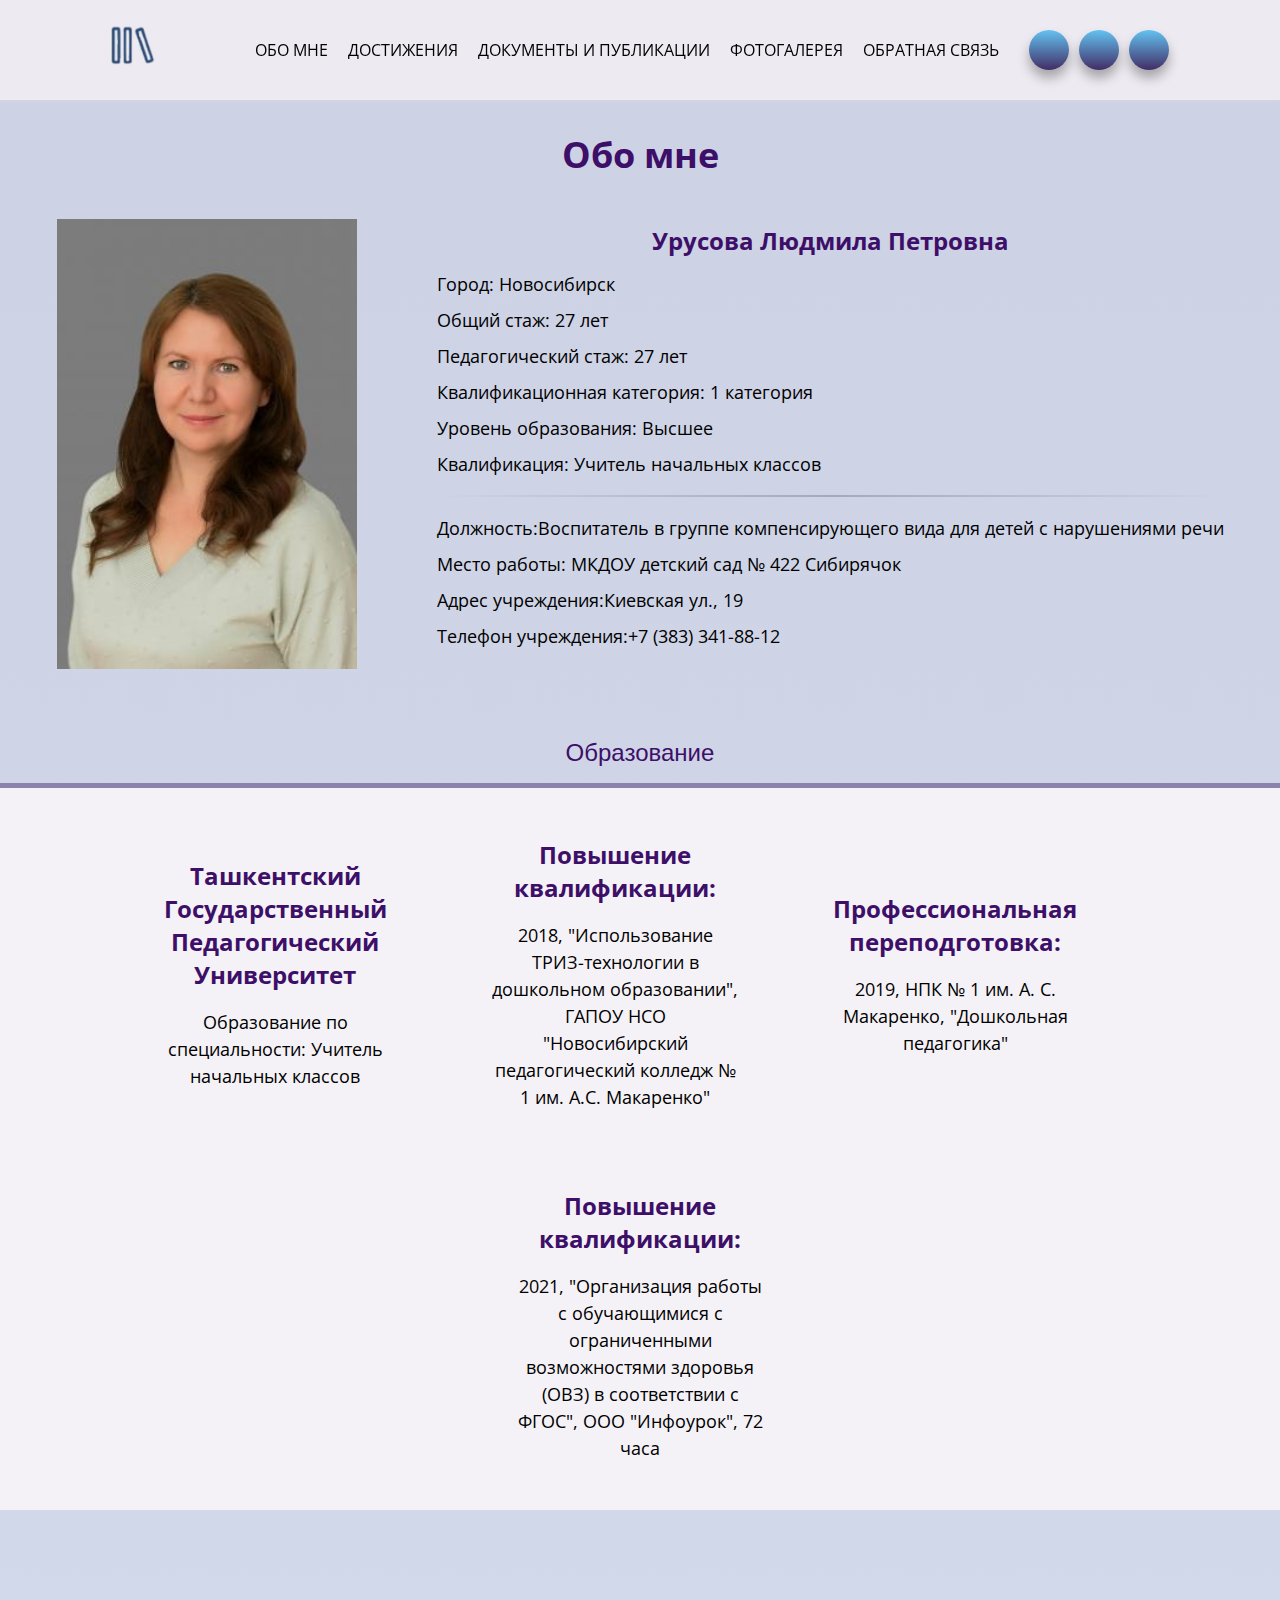
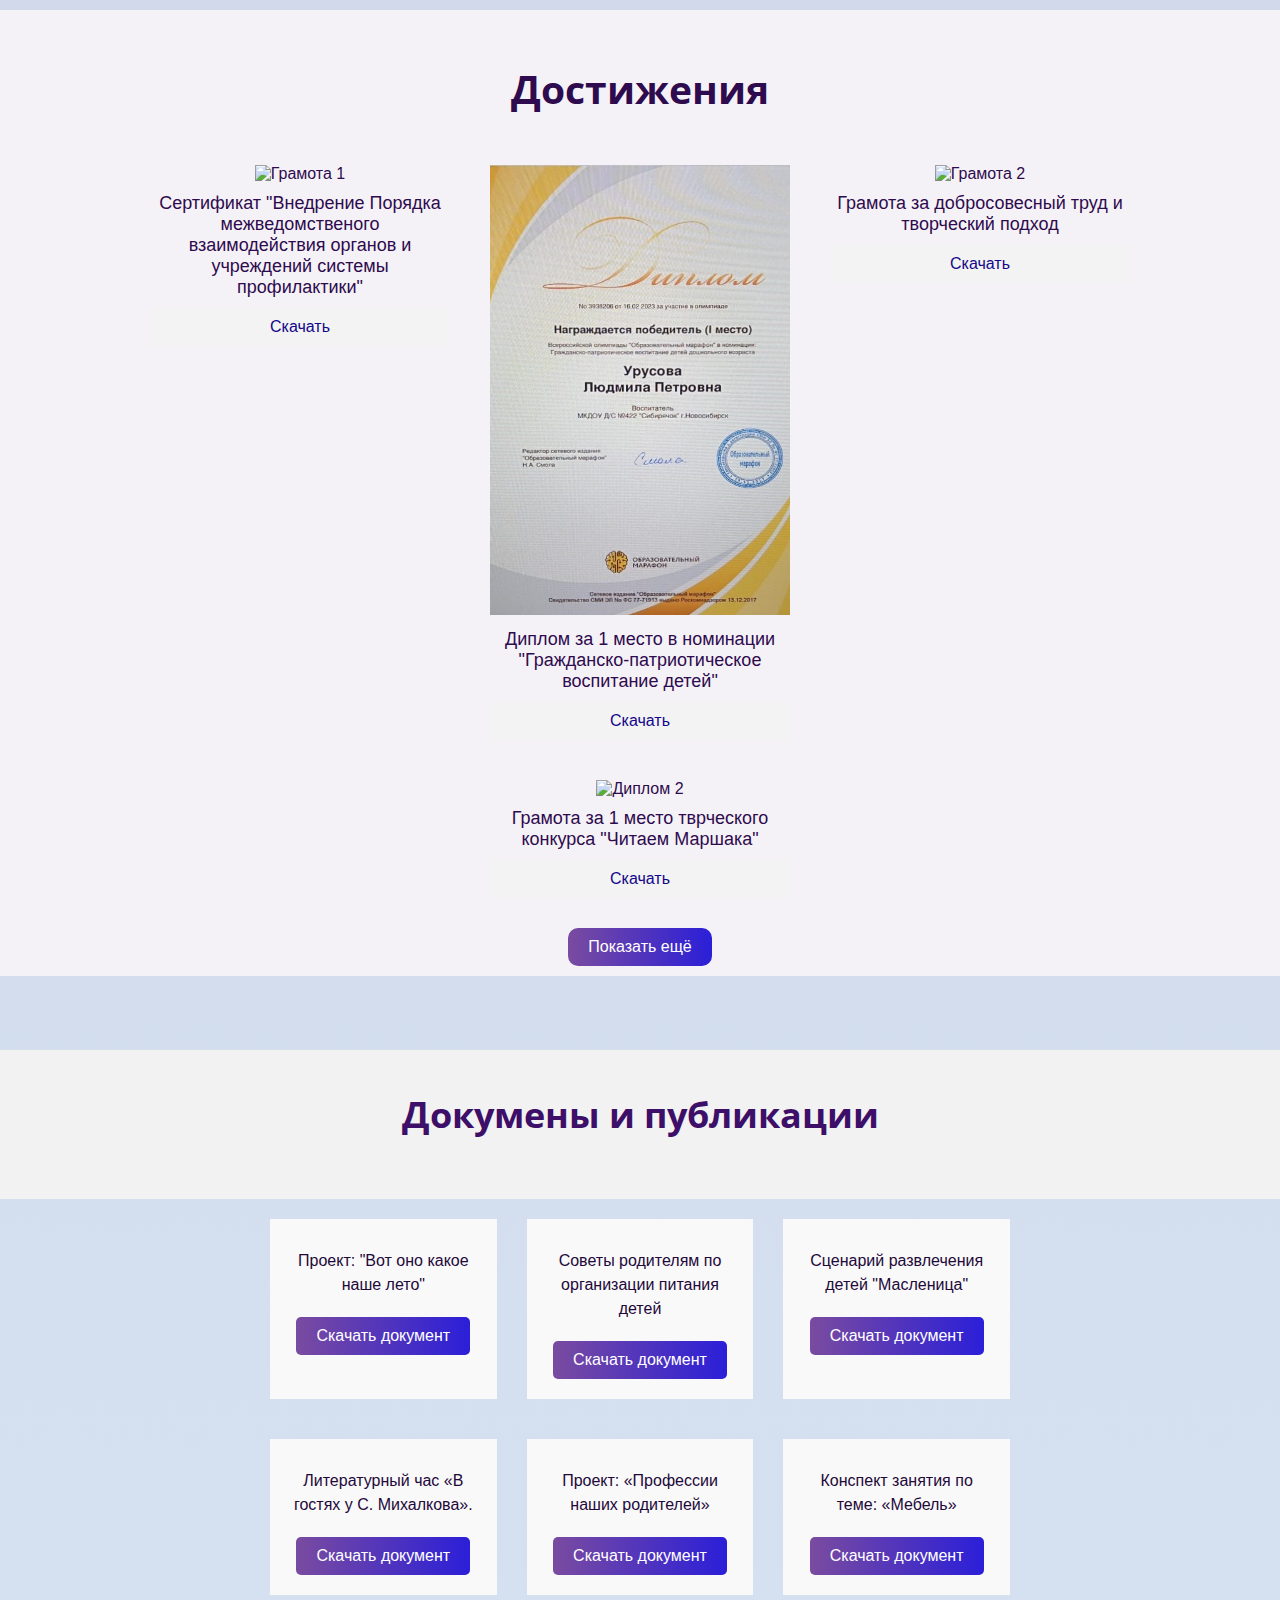
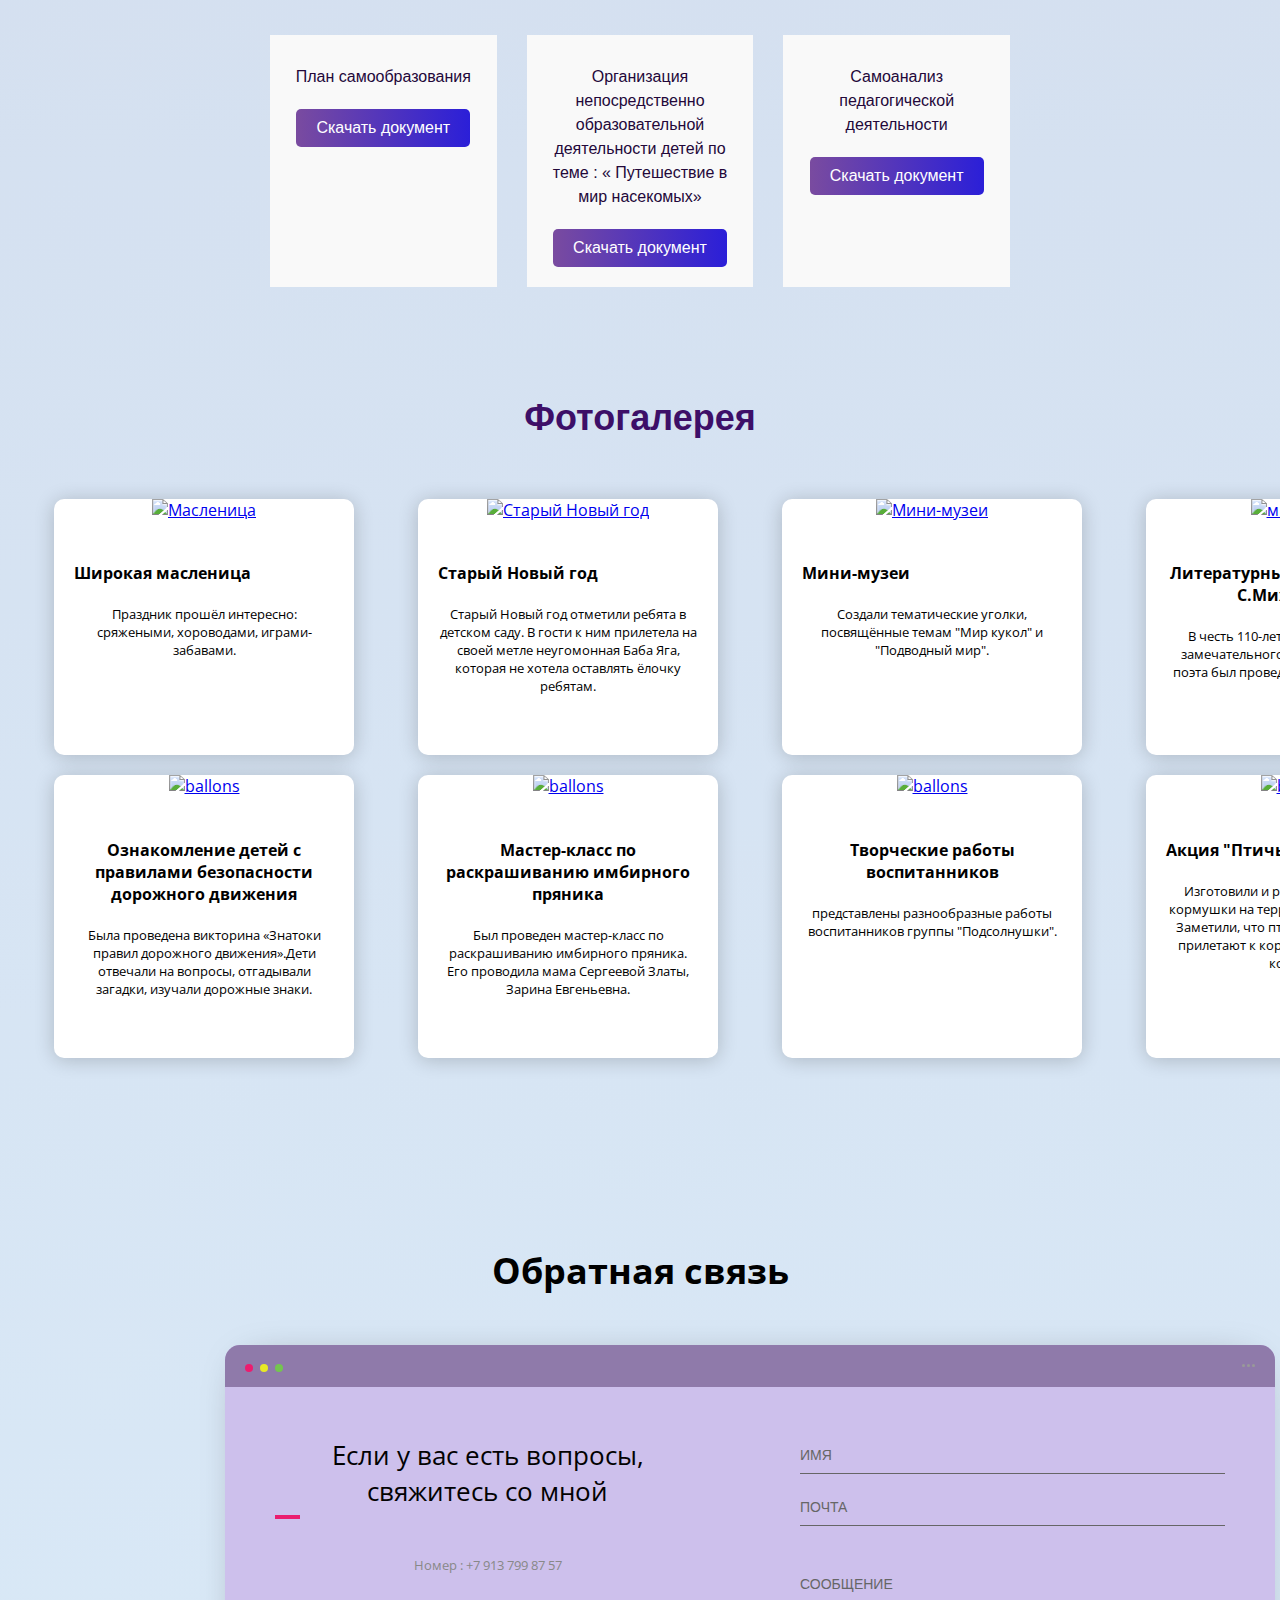
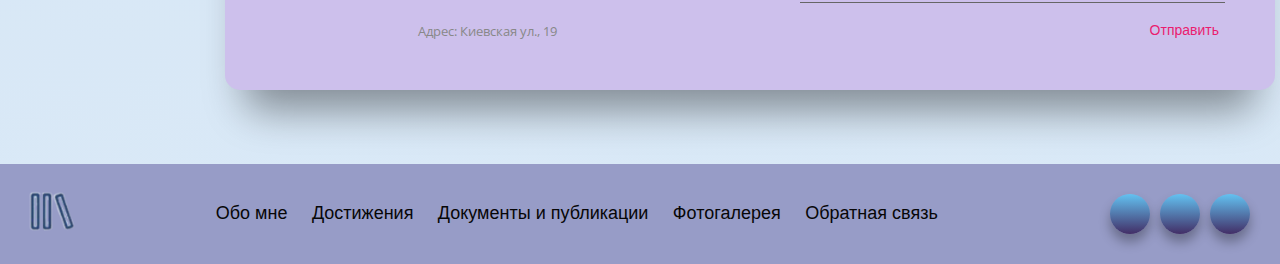
==== commit 32ddd1cc: "Add files via upload" ====
--- a/index.html
+++ b/index.html
@@ -77,29 +77,30 @@
 <br><br><br><p><font size="5" align="center" color="3d0f68">Образование</font></p>
 <section id="education" class="education">
   <div class="education__item">
-    <h2>Название раздела 1</h2>
-    <p>Описание раздела 1</p>
+    <h2>Ташкентский Государственный Педагогический Университет</h2>
+    <p>Образование по специальности: Учитель начальных классов</p>
   </div>
   <div class="education__arrow">
     <i class="fas fa-angle-double-right"></i>
   </div>
   <div class="education__item">
-    <h2>Название раздела 2</h2>
-    <p>Описание раздела 2</p>
+    <h2>Повышение квалификации:</h2>
+    <p>2018, "Использование ТРИЗ-технологии в дошкольном образовании", ГАПОУ НСО "Новосибирский педагогический колледж № 1 им. А.С. Макаренко"
+    </p>
   </div>
   <div class="education__arrow">
     <i class="fas fa-angle-double-right"></i>
   </div>
   <div class="education__item">
-    <h2>Название раздела 3</h2>
-    <p>Описание раздела 3</p>
+    <h2>Профессиональная переподготовка:</h2>
+    <p>2019, НПК № 1 им. А. С. Макаренко, "Дошкольная педагогика"</p>
   </div>
   <div class="education__arrow">
     <i class="fas fa-angle-double-right"></i>
   </div>
   <div class="education__item">
-    <h2>Название раздела 4</h2>
-    <p>Описание раздела 4</p>
+    <h2>Повышение квалификации:</h2>
+    <p>2021, "Организация работы с обучающимися с ограниченными возможностями здоровья (ОВЗ) в соответствии с ФГОС", ООО "Инфоурок", 72 часа</p>
   </div>
 </section>
    </div>
@@ -110,42 +111,50 @@
     <h2>Достижения</h2>
     <div class="certificates">
       <div class="certificate">
-        <img src="img/svid.png" alt="Грамота 1">
-        <p>Сертификат за участие в вебинаре</p>
+        <img src="img/dipl1.jpg" alt="Грамота 1">
+        <p>Сертификат "Внедрение Порядка межведомственого взаимодействия органов и учреждений системы профилактики"</p>
+        <a href="img/dipl1.jpg" download>Скачать</a> <!-- добавленная кнопка -->
       </div>
       <div class="certificate">
         <img src="img/svid8.jpg" alt="Диплом 1"">
-        <p>Диплом за участие в конкурсе научных работ</p>
+        <p>Диплом за 1 место в номинации "Гражданско-патриотическое воспитание детей"</p>
+        <a href="img/svid8.jpg" download>Скачать</a> <!-- добавленная кнопка -->
       </div>
       <div class="certificate">
-        <img src="img/svid3.jpg" alt="Грамота 2">
-        <p>Грамота за участие в литературном конкурсе</p>
+        <img src="img/dipl4.jpeg" alt="Грамота 2">
+        <p>Грамота за добросовесный труд и творческий подход</p>
+        <a href="img/dipl4.jpeg" download>Скачать</a> <!-- добавленная кнопка -->
       </div>
       <div class="certificate">
-        <img src="img/svid3.jpg" alt="Диплом 2">
-        <p>Диплом за участие в конференции по истории</p>
+        <img src="img/dipl3.jpeg" alt="Диплом 2">
+        <p>Грамота за 1 место тврческого конкурса "Читаем Маршака"</p>
+        <a href="img/dipl3.jpeg" download>Скачать</a> <!-- добавленная кнопка -->
       </div>
     </div>
   </div>
   <div class="container_for_tab">
-    <div class="but_for_tab">Показать еще</div>
+    <div class="but_for_tab">Показать ещё</div>
     <div class="hidden_block tab_content">
       <div class="certificates">
         <div class="certificate">
-          <img src="img/svid1.jpg" alt="Грамота 1">
-          <p>Грамота за участие в олимпиаде по математике</p>
+          <img src="img/dipl2.jpeg" alt="Грамота 1">
+          <p>Грамота за 3 место в смотре-конкурсе "Зимние фантазии"</p>
+          <a href="img/dipl2.jpeg" download>Скачать</a> <!-- добавленная кнопка -->
         </div>
         <div class="certificate">
-          <img src="img/svid2.jpg" alt="Диплом 1">
-          <p>Диплом за участие в конкурсе научных работ</p>
+          <img src="img/dipl5.jpeg" alt="Диплом 1">
+          <p>Грамота за участие в конкурсе "Читаем Успенского"</p>
+          <a href="img/dipl5.jpeg" download>Скачать</a> <!-- добавленная кнопка -->
         </div>
         <div class="certificate">
-          <img src="img/svid3.jpg" alt="Грамота 2">
-          <p>Грамота за участие в литературном конкурсе</p>
+          <img src="img/dipl6.jpeg" alt="Грамота 2">
+          <p>Грамота за участие в проекте "Школы и сады за раздельный сбор отходов"</p>
+          <a href="img/dipl6.jpeg" download>Скачать</a> <!-- добавленная кнопка -->
         </div>
         <div class="certificate">
-          <img src="img/svid3.jpg" alt="Диплом 2">
-          <p>Диплом за участие в конференции по истории</p>
+          <img src="img/dipl7.png" alt="Диплом 2">
+          <p>Свидетельство за организацию и проведение мероприятия "Весны прекрасной дуновенье"</p>
+          <a href="img/dipl7.png" download>Скачать</a> <!-- добавленная кнопка -->
         </div>
       </div>
     </div>
@@ -201,12 +210,12 @@
    <div class="content">
     <div class="block">
      <h2><i class="fa fa-file-text"></i></h2>
-     <p>Вот оно какое наше лето</p>
+     <p>Проект: "Вот оно какое наше лето"</p>
      <a href="doc/Вот оно какое наше лето.doc">Скачать документ</a>
     </div>
     <div class="block">
      <h2><i class="fa fa-file-text"></i></h2>
-     <p>Советы родителям по организации питаия</p>
+     <p>Советы родителям по организации питания детей</p>
      <a href="doc/Советы родителям по организации питания детей..doc">Скачать документ</a>
     </div>
     <div class="block">
@@ -221,28 +230,29 @@
     </div>
     <div class="block">
      <h2><i class="fa fa-file-text"></i></h2>
-     <p>Описание блока 5</p>
-     <a href="#">Скачать документ</a>
-    </div>
-    <div class="block">
-     <h2><i class="fa fa-file-text"></i></h2>
-     <p>Описание блока 6</p>
-     <a href="#">Скачать документ</a>
+     <p>Проект: «Профессии наших родителей»</p>
+     <a href="doc/Проект для старшей группы _Профессии наших родителей_.doc">Скачать документ</a>
+    </div>
+    <div class="block">
+     <h2><i class="fa fa-file-text"></i></h2>
+     <p>Конспект занятия по теме: «Мебель»</p>
+     <a href="doc/Конспект занятия в старшей группе по  теме.docx">Скачать документ</a>
     </div>
     <div class="block">
       <h2><i class="fa fa-file-text"></i></h2>
-      <p>Описание блока 6</p>
-      <a href="#">Скачать документ</a>
+      <p>План самообразования</p>
+      <a href="doc/План самообразования.docx">Скачать документ</a>
      </div>
      <div class="block">
       <h2><i class="fa fa-file-text"></i></h2>
-      <p>Описание блока 6</p>
-      <a href="#">Скачать документ</a>
+      <p>Организация непосредственно образовательной  деятельности детей по теме : « Путешествие в мир насекомых»
+        </p>
+      <a href="doc/нод в таблице Урусова.doc">Скачать документ</a>
      </div>
      <div class="block">
       <h2><i class="fa fa-file-text"></i></h2>
-      <p>Описание блока 6</p>
-      <a href="#">Скачать документ</a>
+      <p>Самоанализ педагогической деятельности </p>
+      <a href="doc/самоанализ 2021-2022.doc">Скачать документ</a>
      </div>
    </div>
 </section>
@@ -252,115 +262,109 @@
   <div class="container">
     <div class="card">
       <div class="card-header">
-        <a href="gallery.html"> <img src="img/photo1.jpg" alt="rover" /></a>
-      </div>
-      <div class="card-body">
-        <h4>
-          Раскрашиваем пряники
-        </h4>
-        <p>
-          Для детей провели мастер класс по раскрашиванию пряников
+        <a href="gallery.html"> <img src="img/masl.JPG" alt="Масленица" /></a>
+      </div>
+      <div class="card-body">
+        <h4>Широкая масленица</h4>
+        <p>
+          Праздник прошёл интересно: сряжеными, хороводами, играми-забавами.
         </p>
         
       </div>
     </div>
     <div class="card">
       <div class="card-header">
-        <a href="gallery1.html"><img src="img/photo1.jpg" alt="ballons" /></a>
-      </div>
-      <div class="card-body">
-        <h4>
-          Масленица
-        </h4>
-        <p>
-        Как дети отпраздновали масленицу.
-        </p>
-      </div>
-    </div>
-    <div class="card">
-      <div class="card-header">
-        <a href="gallery2.html"><img src="https://www.newsbtc.com/wp-content/uploads/2020/06/mesut-kaya-LcCdl__-kO0-unsplash-scaled.jpg" alt="ballons" /></a>
-      </div>
-      <div class="card-body">
-        <h4>
-         Детский утреник "8 марта"
-        </h4>
-        <p>
-         Дети поздравили своих мам, бабушек.
+        <a href="gallery1.html"><img src="img/ny4.JPG" alt="Старый Новый год" /></a>
+      </div>
+      <div class="card-body">
+        <h4>
+          Старый Новый год
+        </h4>
+        <p>
+          Старый Новый год отметили ребята в детском саду. В гости к ним прилетела на своей метле неугомонная Баба Яга, которая не хотела оставлять
+          ёлочку ребятам.
+        </p>
+      </div>
+    </div>
+    <div class="card">
+      <div class="card-header">
+        <a href="gallery2.html"><img src="img/mu1.JPG" alt="Мини-музеи" /></a>
+      </div>
+      <div class="card-body">
+        <h4>
+        Мини-музеи
+        </h4>
+        <p>
+          Создали тематические уголки, посвящённые темам "Мир кукол" и "Подводный мир".
+          </p>
+      </div>
+    </div>
+    <div class="card">
+      <div class="card-header">
+        <a href="gallery3.html"><img src="img/mih2.JPG" alt="михалков" /></a>
+      </div>
+      <div class="card-body">
+       <h4 >
+         Литературный час "В гостях у С.Михалкова"
+        </h4>
+        <p>
+          В честь 110-летия со дня рождения замечательного детского
+          писателя и поэта был проведен литературный час.
         </p>
         
       </div>
     </div>
     <div class="card">
       <div class="card-header">
-        <a href="gallery3.html"><img src="https://www.newsbtc.com/wp-content/uploads/2020/06/mesut-kaya-LcCdl__-kO0-unsplash-scaled.jpg" alt="ballons" /></a>
-      </div>
-      <div class="card-body">
-        <h4>
-          How to Keep Going When You Don’t Know What’s Next
-        </h4>
-        <p>
-          The future can be scary, but there are ways to
-          deal with that fear.
+        <a href="gallery4.html"><img src="img/pd4.JPG" alt="ballons" /></a>
+      </div>
+      <div class="card-body">
+        <h4>
+          Ознакомление детей с правилами безопасности дорожного движения
+        </h4>
+        <p>
+          Была проведена викторина «Знатоки правил дорожного движения».Дети отвечали на вопросы, отгадывали загадки, изучали дорожные знаки.  
         </p>
         
       </div>
     </div>
     <div class="card">
       <div class="card-header">
-        <a href="gallery4.html"><img src="https://www.newsbtc.com/wp-content/uploads/2020/06/mesut-kaya-LcCdl__-kO0-unsplash-scaled.jpg" alt="ballons" /></a>
-      </div>
-      <div class="card-body">
-        <h4>
-          How to Keep Going When You Don’t Know What’s Next
-        </h4>
-        <p>
-          The future can be scary, but there are ways to
-          deal with that fear.
+        <a href="gallery5.html"><img src="img/pr7.JPG" alt="ballons" /></a>
+      </div>
+      <div class="card-body">
+        <h4>
+          Мастер-класс по раскрашиванию имбирного пряника
+        </h4>
+        <p>
+          Был проведен мастер-класс по раскрашиванию имбирного пряника. Его проводила мама Сергеевой Златы, Зарина Евгеньевна. 
         </p>
         
       </div>
     </div>
     <div class="card">
       <div class="card-header">
-        <a href="gallery5.html"><img src="https://www.newsbtc.com/wp-content/uploads/2020/06/mesut-kaya-LcCdl__-kO0-unsplash-scaled.jpg" alt="ballons" /></a>
-      </div>
-      <div class="card-body">
-        <h4>
-          How to Keep Going When You Don’t Know What’s Next
-        </h4>
-        <p>
-          The future can be scary, but there are ways to
-          deal with that fear.
-        </p>
-        
-      </div>
-    </div>
-    <div class="card">
-      <div class="card-header">
-        <a href="gallery6.html"><img src="https://www.newsbtc.com/wp-content/uploads/2020/06/mesut-kaya-LcCdl__-kO0-unsplash-scaled.jpg" alt="ballons" /></a>
-      </div>
-      <div class="card-body">
-        <h4>
-          How to Keep Going When You Don’t Know What’s Next
-        </h4>
-        <p>
-          The future can be scary, but there are ways to
-          deal with that fear.
-        </p>
-      </div>
-    </div>
-    <div class="card">
-      <div class="card-header">
-        <a href="gallery7.html"><img src="https://www.newsbtc.com/wp-content/uploads/2020/06/mesut-kaya-LcCdl__-kO0-unsplash-scaled.jpg" alt="ballons" /></a>
-      </div>
-      <div class="card-body">
-        <h4>
-          How to Keep Going When You Don’t Know What’s Next
-        </h4>
-        <p>
-          The future can be scary, but there are ways to
-          deal with that fear.
+        <a href="gallery6.html"><img src="img/rab16.JPG" alt="ballons" /></a>
+      </div>
+      <div class="card-body">
+        <h4>
+          Творческие работы воспитанников 
+        </h4>
+        <p>
+          представлены разнообразные работы воспитанников группы "Подсолнушки".
+        </p>
+      </div>
+    </div>
+    <div class="card">
+      <div class="card-header">
+        <a href="gallery7.html"><img src="img/dom6.JPG" alt="ballons" /></a>
+      </div>
+      <div class="card-body">
+        <h4>
+          Акция "Птичья столовая"
+        </h4>
+        <p>
+          Изготовили и развесили различные кормушки на территории детского сада. Заметили, что птицы с удовольствием прилетают к кормушкам и лакомятся кормом.
         </p>
       </div>
     </div>
--- a/style.css
+++ b/style.css
@@ -11,13 +11,6 @@
  
  }
 
-
-
-
-
-
-
- 
 .container {
   max-width: 2000px;
   margin: 0 auto;
@@ -68,7 +61,6 @@
  color: #000000;
 }
 
-
 .social-links {
   display: flex;
   align-items: center;
@@ -121,8 +113,6 @@
  h2 {
   font-size: 36px;
   margin-bottom: 50px;
-  
- 
 
  }
 
@@ -157,8 +147,6 @@
   
 }
 
-
-
 .about-me h2 {
   font-family: 'Open Sans', sans-serif;
   font-size: 36 px;
@@ -211,7 +199,6 @@
  
 }
 
-
 .education {
   
   background-size: 1500%;
@@ -255,7 +242,6 @@
   font-family: 'Open Sans', sans-serif;
 }
 
-
 .achievements {
   color: #2e0b4e;
   background-color: #f5f2f7;
@@ -285,10 +271,23 @@
   text-align: center;
   
 }
+.certificate a {
+  display: block;
+  background-color: #2e0b4e;
+  color: #fff;
+  padding: 10px;
+  margin-top: 10px;
+  text-decoration: none;
+}
+.certificate a:hover {
+  background-color: #fff;
+  color: #2e0b4e;
+  border: 1px solid #2e0b4e;
+}
 
 .certificate img {
-  width: 100%;
-  height: auto;
+  width: 300px; 
+  height: 450px;
   margin-bottom: 10px;
   
 }
@@ -330,23 +329,31 @@
   margin: 20px;
   text-align: center;
 }
+.certificate a {
+  display: block;
+  background-color: #f3f3f3;
+  color: #14078a;
+  padding: 10px;
+  margin-top: 10px;
+  text-decoration: none;
+}
+.certificate a:hover {
+  background-color: #fff;
+  color: #2e0b4e;
+  border: 1px solid #2e0b4e;
+  
+}
 
 .certificate img {
-  width: 100%;
-  height: auto;
-  margin-bottom: 10px;
+  width: 300px; 
+  height: 450px; 
+  margin-bottom: 10px; 
 }
 
 .certificate p {
   font-size: 18px;
   margin: 0;
 }
-
-
-
-
-
-
 
 .header {
   background-color: #f2f2f2;
@@ -402,22 +409,6 @@
  .block a:hover {
   background-color: #a9a8eb;
  }
-
-
-
-
-
-
-
-
-
-
-
-
-
-
-
-
 
  @import url("https://fonts.googleapis.com/css2?family=Roboto&display=swap");
 * {
@@ -473,8 +464,6 @@
   font-size: 13px;
   margin: 0 0 40px;
 }
-
-
 
 
 #feedback {
@@ -676,12 +665,6 @@
   }
 }
 
-
-
-
-
-
-
 footer {
   background-color: #979cc7;
   display: flex;
@@ -705,9 +688,6 @@
   text-decoration: underline;
 }
 
-
-
-
 ::-webkit-scrollbar{
   display: none;
 }
